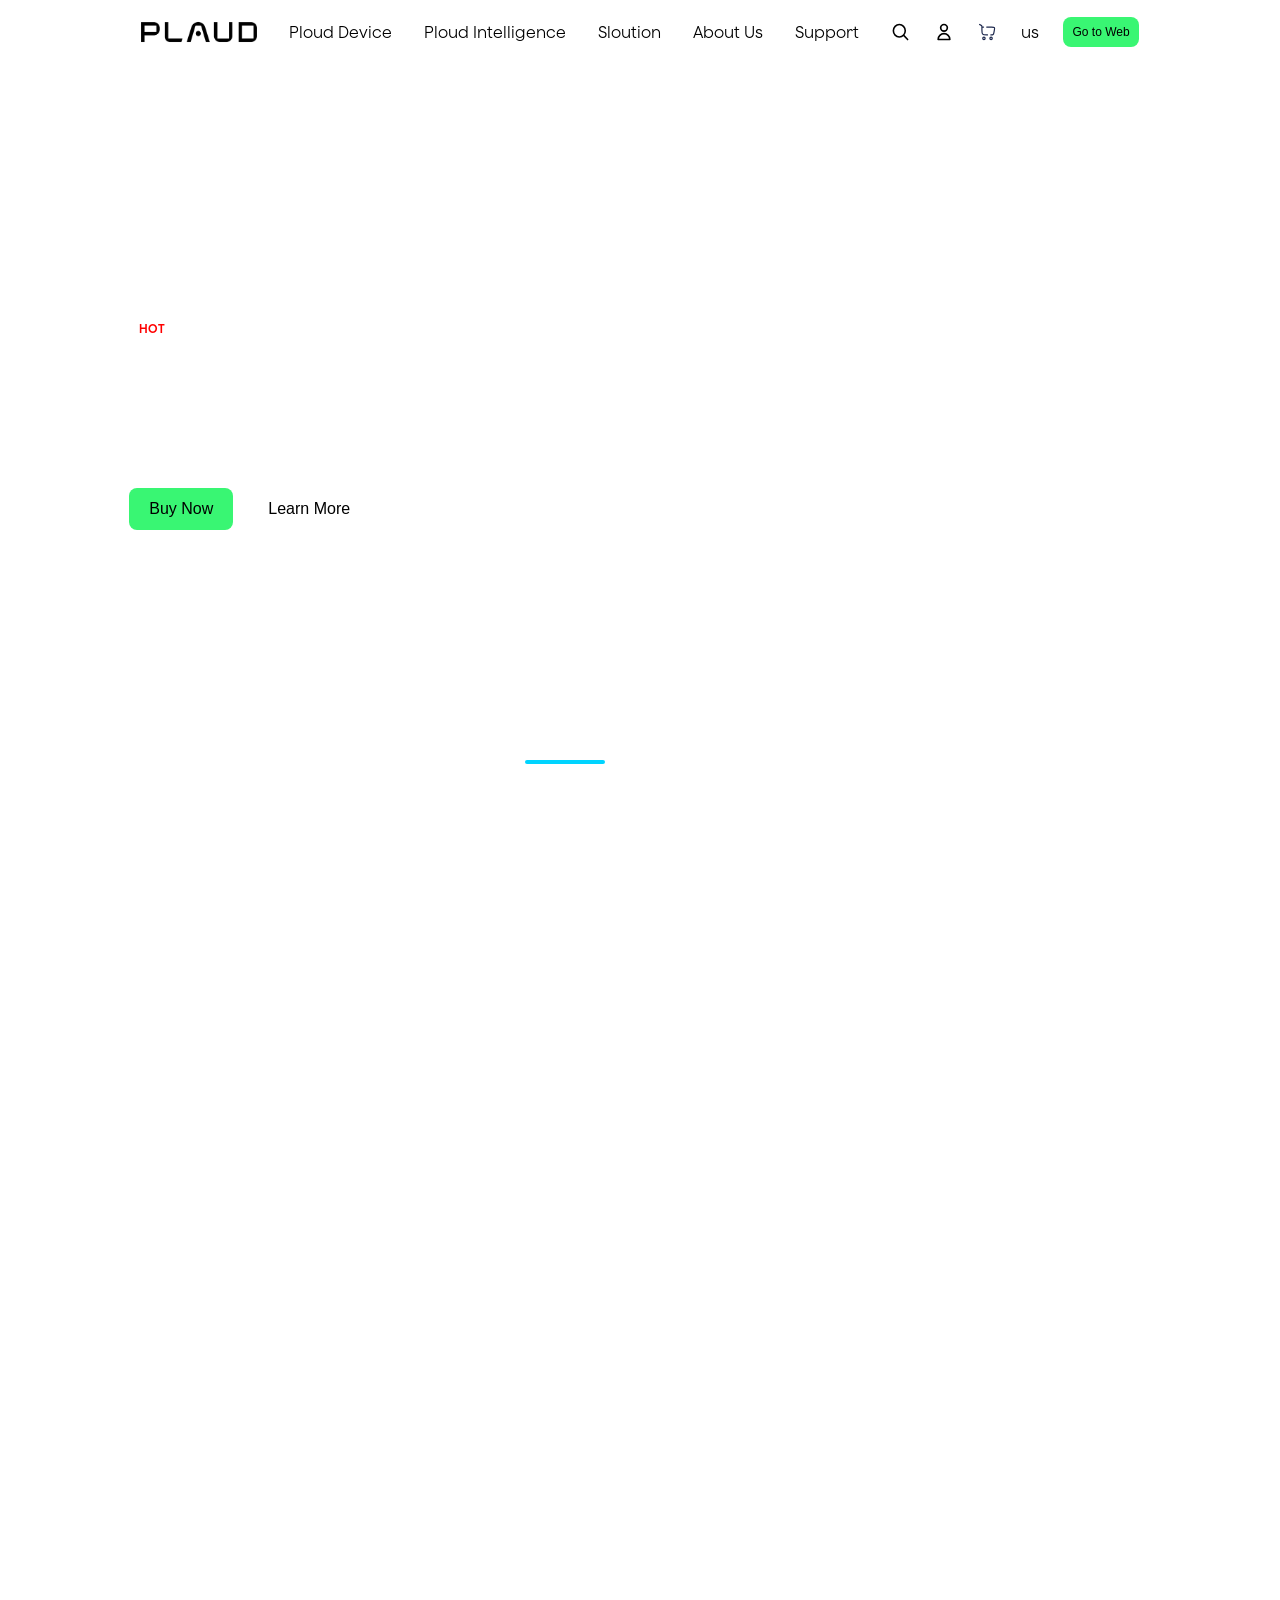
==== index.html @ cc149e47 "update" ====
<!DOCTYPE html>
<html lang="en">

<head>
    <meta charset="UTF-8">
    <meta name="viewport" content="width=device-width, initial-scale=1.0">
    <link rel="stylesheet" href="style.css">
    <title>Document</title>
</head>

<body>

    <div class="mobile-menu" id="mobileMenu">

        <!-- TOP -->
        <div class="menu-top">
            <div class="logo">
                <img src="../assets/logo.png" alt="">

            </div>
            <button class="close" id="closeMenu">✕</button>
        </div>

        <!-- MENU ITEMS -->
        <div class="menu-items">

            <a href="#" class="item">🌼 Spring Sale</a>

            <div class="item arrow">
                Plaud Device <span>›</span>
            </div>

            <div class="item arrow">
                Plaud Intelligence <span>›</span>
            </div>

            <div class="item arrow">
                Solutions <span>›</span>
            </div>

            <div class="item arrow">
                About Us <span>›</span>
            </div>

            <div class="item arrow">
                Support <span>›</span>
            </div>

        </div>

        <!-- DIVIDER -->
        <div class="divider"></div>

        <!-- BOTTOM -->
        <div class="menu-bottom">

            <div class="bottom-item">
                <svg viewBox="0 0 32 32" width="20" fill="none" class="me-10">
                    <path d="M20.249 15.55v-4.575L8.386 4.125" stroke="currentColor" stroke-width="2"
                        stroke-linecap="round" stroke-linejoin="round"></path>
                    <path d="M2.962 8.3 14 14.687l10.962-6.35M14 26.013V14.675" stroke="currentColor" stroke-width="2"
                        stroke-linecap="round" stroke-linejoin="round"></path>
                    <path
                        d="M11.412 2.1 4.737 5.813c-1.512.837-2.75 2.937-2.75 4.662v7.063c0 1.724 1.238 3.825 2.75 4.662l6.675 3.713c1.425.787 3.763.787 5.188 0l6.675-3.713c1.512-.837 2.75-2.938 2.75-4.662v-7.063c0-1.725-1.238-3.825-2.75-4.662L16.6 2.1c-1.438-.8-3.763-.8-5.188 0Z"
                        stroke="currentColor" stroke-width="2" stroke-linecap="round" stroke-linejoin="round"></path>
                </svg>
                Track shipment
            </div>

            <div class="bottom-item">
                <img src="../assets/user-svgrepo-com.svg" alt="">
                Order history
            </div>

        </div>

        <!-- FOOTER -->
        <div class="menu-footer">
            <p>Not your country? Change it:</p>
            <button class="country">US</button>
        </div>

    </div>

    <nav>
        <div class="wrapper">
            <div class="logo">
                <img src="../assets/logo.png" alt="">
            </div>


            <div class="links">
                <a href="">Ploud Device</a>
                <a href="">Ploud Intelligence</a>
                <a href="">Sloution</a>
                <a href="">About Us</a>
                <a href="">Support</a>
            </div>


            <div class="right">
                <img class="search" src="../assets/search-svgrepo-com.svg" alt="">
                <img class="user" src="../assets/user-svgrepo-com.svg" alt="">
                <img class="cart" src="../assets/cart-large-minimalistic-svgrepo-com.svg" alt="">
                <p>us</p>
                <button>
                    <h1>Go to Web</h1>
                </button>

                <div class="menu" id="burger">
                    <div class="line"></div>
                    <div class="line"></div>
                    <div class="line"></div>
                </div>
            </div>

        </div>

    </nav>

    <!-- slider -->

    <section class="hero slider-1">
        <div class="container">
            <div class="slider">

                <div class="slide slide-1 active"
                    style="background-image:url(https://images.unsplash.com/photo-1590658268037-6bf12165a8df?q=80&w=3132&auto=format&fit=crop&ixlib=rb-4.1.0&ixid=M3wxMjA3fDB8MHxwaG90by1wYWdlfHx8fGVufDB8fHx8fA%3D%3D);">
                    <div class="content">
                        <span class="tag">HOT</span>
                        <h1>Plaud Note Pro</h1>
                        <p>The world's most advanced AI note taker</p>
                        <div class="btns">
                            <button class="btn primary">Buy Now</button>
                            <button class="btn secondary">Learn More</button>
                        </div>
                    </div>
                </div>

                <div class="slide slide-2"
                    style="background-image:url('https://plus.unsplash.com/premium_photo-1711136530995-34402853d7f0?w=900&auto=format&fit=crop&q=60&ixlib=rb-4.1.0&ixid=M3wxMjA3fDB8MHxzZWFyY2h8MXx8dGVjaG5vbG9neSUyMHByb2R1Y3R8ZW58MHx8MHx8fDA%3D);">
                    <div class="content">
                        <span class="tag">NEW</span>
                        <h1>Next Gen Device</h1>
                        <p>Experience the future technology</p>
                        <div class="btns">
                            <button class="btn primary">Buy Now</button>
                            <button class="btn secondary">Learn More</button>
                        </div>
                    </div>
                </div>

                <div class="slide slide-3"
                    style="background-image:url('https://images.unsplash.com/photo-1683821291931-068148564d8c?w=900&auto=format&fit=crop&q=60&ixlib=rb-4.1.0&ixid=M3wxMjA3fDB8MHxzZWFyY2h8MTR8fHRlY2hub2xvZ3klMjBwcm9kdWN0fGVufDB8fDB8fHww');">
                    <div class="content">
                        <span class="tag">NEW</span>
                        <h1>Next Gen Device</h1>
                        <p>Experience the future technology</p>
                        <div class="btns">
                            <button class="btn primary">Buy Now</button>
                            <button class="btn secondary">Learn More</button>
                        </div>
                    </div>
                </div>

                <div class="slide slide-4"
                    style="background-image:url('https://plus.unsplash.com/premium_photo-1711222817901-496cb90a02d3?w=900&auto=format&fit=crop&q=60&ixlib=rb-4.1.0&ixid=M3wxMjA3fDB8MHxwaG90by1yZWxhdGVkfDV8fHxlbnwwfHx8fHw%3D');">
                    <div class="content">
                        <span class="tag">NEW</span>
                        <h1>Next Gen Device</h1>
                        <p>Experience the future technology</p>
                        <div class="btns">
                            <button class="btn primary">Buy Now</button>
                            <button class="btn secondary">Learn More</button>
                        </div>
                    </div>
                </div>

            </div>

            <div class="controls">
                <button class="arrow left">
                    <svg width="8" height="13" viewBox="0 0 8 13" fill="none" xmlns="http://www.w3.org/2000/svg">
                        <path d="M6.70129 0.353546L0.707106 6.34773L6.70129 12.3419" stroke="currentColor"></path>
                    </svg>
                </button>
                <button class="arrow right">
                    <svg width="8" height="13" viewBox="0 0 8 13" fill="none" xmlns="http://www.w3.org/2000/svg">
                        <path d="M0.353577 0.353546L6.34776 6.34773L0.353577 12.3419" stroke="currentColor"></path>
                    </svg>
                </button>
            </div>

            <div class="pagination">
                <span class="bar active"></span>
                <span class="bar"></span>
                <span class="bar"></span>
                <span class="bar"></span>
            </div>

        </div>

    </section>


    <!-- Marqee  -->


    <section class="trusted">

        <div class="container">

            <h2>
                Trusted by over <span>1.5 million</span> professionals globally
            </h2>

            <div class="marquee">

                <div class="track">

                    <!-- SET 1 -->
                    <div class="item">
                        <img src="//www.plaud.ai/cdn/shop/files/app-store-4.9.png?v=1765790183&amp;width=300"
                            alt="brand logo"
                            srcset="//www.plaud.ai/cdn/shop/files/app-store-4.9.png?v=1765790183&amp;width=150 150w, //www.plaud.ai/cdn/shop/files/app-store-4.9.png?v=1765790183&amp;width=200 200w, //www.plaud.ai/cdn/shop/files/app-store-4.9.png?v=1765790183&amp;width=250 250w, //www.plaud.ai/cdn/shop/files/app-store-4.9.png?v=1765790183&amp;width=300 300w"
                            width="300" height="160" loading="lazy" fetchpriority="low" class="marquee-image"
                            style="max-width:300px;"
                            sizes="(max-width: 575.98px) 150px, (max-width: 767.98px) 200px, (max-width: 1279.98px) 250px, 300px">

                    </div>

                    <div class="item">
                        <img src="//www.plaud.ai/cdn/shop/files/reddot-2025-930-2.png?v=1765790184&amp;width=300"
                            alt="brand logo"
                            srcset="//www.plaud.ai/cdn/shop/files/reddot-2025-930-2.png?v=1765790184&amp;width=150 150w, //www.plaud.ai/cdn/shop/files/reddot-2025-930-2.png?v=1765790184&amp;width=200 200w, //www.plaud.ai/cdn/shop/files/reddot-2025-930-2.png?v=1765790184&amp;width=250 250w, //www.plaud.ai/cdn/shop/files/reddot-2025-930-2.png?v=1765790184&amp;width=300 300w"
                            width="300" height="160" loading="lazy" fetchpriority="low" class="marquee-image"
                            style="max-width:300px;"
                            sizes="(max-width: 575.98px) 150px, (max-width: 767.98px) 200px, (max-width: 1279.98px) 250px, 300px">

                    </div>

                    <div class="item">
                        <img src="//www.plaud.ai/cdn/shop/files/if-award-2026.webp?v=1772536747&amp;width=300"
                            alt="brand logo"
                            srcset="//www.plaud.ai/cdn/shop/files/if-award-2026.webp?v=1772536747&amp;width=150 150w, //www.plaud.ai/cdn/shop/files/if-award-2026.webp?v=1772536747&amp;width=200 200w, //www.plaud.ai/cdn/shop/files/if-award-2026.webp?v=1772536747&amp;width=250 250w, //www.plaud.ai/cdn/shop/files/if-award-2026.webp?v=1772536747&amp;width=300 300w"
                            width="300" height="160" loading="lazy" fetchpriority="low" class="marquee-image"
                            style="max-width:300px;"
                            sizes="(max-width: 575.98px) 150px, (max-width: 767.98px) 200px, (max-width: 1279.98px) 250px, 300px">
                    </div>

                    <div class="item">
                        <img src="//www.plaud.ai/cdn/shop/files/gold-award-2024.png?v=1765790185&amp;width=300"
                            alt="brand logo"
                            srcset="//www.plaud.ai/cdn/shop/files/gold-award-2024.png?v=1765790185&amp;width=150 150w, //www.plaud.ai/cdn/shop/files/gold-award-2024.png?v=1765790185&amp;width=200 200w, //www.plaud.ai/cdn/shop/files/gold-award-2024.png?v=1765790185&amp;width=250 250w, //www.plaud.ai/cdn/shop/files/gold-award-2024.png?v=1765790185&amp;width=300 300w"
                            width="300" height="160" loading="lazy" fetchpriority="low" class="marquee-image"
                            style="max-width:300px;"
                            sizes="(max-width: 575.98px) 150px, (max-width: 767.98px) 200px, (max-width: 1279.98px) 250px, 300px">
                    </div>

                    <!-- DUPLICATE (for infinite loop) -->
                    <div class="item">
                        <img src="//www.plaud.ai/cdn/shop/files/app-store-4.9.png?v=1765790183&amp;width=300"
                            alt="brand logo"
                            srcset="//www.plaud.ai/cdn/shop/files/app-store-4.9.png?v=1765790183&amp;width=150 150w, //www.plaud.ai/cdn/shop/files/app-store-4.9.png?v=1765790183&amp;width=200 200w, //www.plaud.ai/cdn/shop/files/app-store-4.9.png?v=1765790183&amp;width=250 250w, //www.plaud.ai/cdn/shop/files/app-store-4.9.png?v=1765790183&amp;width=300 300w"
                            width="300" height="160" loading="lazy" fetchpriority="low" class="marquee-image"
                            style="max-width:300px;"
                            sizes="(max-width: 575.98px) 150px, (max-width: 767.98px) 200px, (max-width: 1279.98px) 250px, 300px">

                    </div>

                    <div class="item">
                        <img src="//www.plaud.ai/cdn/shop/files/reddot-2025-930-2.png?v=1765790184&amp;width=300"
                            alt="brand logo"
                            srcset="//www.plaud.ai/cdn/shop/files/reddot-2025-930-2.png?v=1765790184&amp;width=150 150w, //www.plaud.ai/cdn/shop/files/reddot-2025-930-2.png?v=1765790184&amp;width=200 200w, //www.plaud.ai/cdn/shop/files/reddot-2025-930-2.png?v=1765790184&amp;width=250 250w, //www.plaud.ai/cdn/shop/files/reddot-2025-930-2.png?v=1765790184&amp;width=300 300w"
                            width="300" height="160" loading="lazy" fetchpriority="low" class="marquee-image"
                            style="max-width:300px;"
                            sizes="(max-width: 575.98px) 150px, (max-width: 767.98px) 200px, (max-width: 1279.98px) 250px, 300px">

                    </div>

                    <div class="item">
                        <img src="//www.plaud.ai/cdn/shop/files/if-award-2026.webp?v=1772536747&amp;width=300"
                            alt="brand logo"
                            srcset="//www.plaud.ai/cdn/shop/files/if-award-2026.webp?v=1772536747&amp;width=150 150w, //www.plaud.ai/cdn/shop/files/if-award-2026.webp?v=1772536747&amp;width=200 200w, //www.plaud.ai/cdn/shop/files/if-award-2026.webp?v=1772536747&amp;width=250 250w, //www.plaud.ai/cdn/shop/files/if-award-2026.webp?v=1772536747&amp;width=300 300w"
                            width="300" height="160" loading="lazy" fetchpriority="low" class="marquee-image"
                            style="max-width:300px;"
                            sizes="(max-width: 575.98px) 150px, (max-width: 767.98px) 200px, (max-width: 1279.98px) 250px, 300px">
                    </div>

                    <div class="item">
                        <img src="//www.plaud.ai/cdn/shop/files/gold-award-2024.png?v=1765790185&amp;width=300"
                            alt="brand logo"
                            srcset="//www.plaud.ai/cdn/shop/files/gold-award-2024.png?v=1765790185&amp;width=150 150w, //www.plaud.ai/cdn/shop/files/gold-award-2024.png?v=1765790185&amp;width=200 200w, //www.plaud.ai/cdn/shop/files/gold-award-2024.png?v=1765790185&amp;width=250 250w, //www.plaud.ai/cdn/shop/files/gold-award-2024.png?v=1765790185&amp;width=300 300w"
                            width="300" height="160" loading="lazy" fetchpriority="low" class="marquee-image"
                            style="max-width:300px;"
                            sizes="(max-width: 575.98px) 150px, (max-width: 767.98px) 200px, (max-width: 1279.98px) 250px, 300px">
                    </div>

                </div>

            </div>
        </div>


    </section>



    <!-- Work -->

    <section class="work">
        <div class="container">
            <h2>Made for real work</h2>
            <p class="sub">See how Plaud turns everyday conversations into real outcomes.</p>

            <div class="slider">

                <div class="track">

                    <div class="card">
                        <span class="label">Executives</span>
                        <button class="expand">+</button>

                        <img
                            src="https://plus.unsplash.com/premium_photo-1734117604356-fc47864db460?w=900&auto=format&fit=crop&q=60&ixlib=rb-4.1.0&ixid=M3wxMjA3fDB8MHxwaG90by1yZWxhdGVkfDYyfHx8ZW58MHx8fHx8">

                        <div class="info">Strategic focus first</div>

                        <div class="expanded">
                            <button class="close">×</button>

                            <div class="expand-info">
                                <h3>Strategic focus first</h3>
                                <p>Make more decisions, spend less time on admin.</p>
                            </div>

                            <div class="expand-info-2">
                                <div class="user-info">
                                    <img src="https://images.unsplash.com/photo-1534528741775-53994a69daeb?w=900&auto=format&fit=crop&q=60&ixlib=rb-4.1.0&ixid=M3wxMjA3fDB8MHxzZWFyY2h8N3x8bW9kZWx8ZW58MHx8MHx8fDA%3D"
                                        alt="">

                                    <div class="name">

                                        <h1>Sarah</h1>
                                        <p>Member Spotlight</p>
                                    </div>
                                </div>

                                <div class="para">
                                    <p>Documentation is more faster, and i'm more present and patients.</p>
                                </div>

                                <div class="bottom">
                                    <div class="part-1">
                                        <p>Time Saved</p>
                                        <p>10.5 hr</p>
                                        <p>svaed/mo</p>
                                    </div>
                                    <div class="part-2">
                                        <p>Time Saved</p>
                                        <p>10.5 hr</p>
                                        <p>svaed/mo</p>
                                    </div>
                                </div>
                            </div>
                        </div>
                    </div>

                    <div class="card">
                        <span class="label">Sales</span>
                        <button class="expand">+</button>

                        <img src="https://images.unsplash.com/photo-1556740749-887f6717d7e4?w=900">

                        <div class="info">Seal the deal</div>

                        <div class="expanded">
                            <button class="close">×</button>

                            <div class="expand-info">
                                <h3>Strategic focus first</h3>
                                <p>Make more decisions, spend less time on admin.</p>
                            </div>

                            <div class="expand-info-2">
                                <div class="user-info">
                                    <img src="https://images.unsplash.com/photo-1534528741775-53994a69daeb?w=900&auto=format&fit=crop&q=60&ixlib=rb-4.1.0&ixid=M3wxMjA3fDB8MHxzZWFyY2h8N3x8bW9kZWx8ZW58MHx8MHx8fDA%3D"
                                        alt="">

                                    <div class="name">

                                        <h1>Sarah</h1>
                                        <p>Member Spotlight</p>
                                    </div>
                                </div>

                                <div class="para">
                                    <p>Documentation is more faster, and i'm more present and patients.</p>
                                </div>

                                <div class="bottom">
                                    <div class="part-1">
                                        <p>Time Saved</p>
                                        <p>10.5 hr</p>
                                        <p>svaed/mo</p>
                                    </div>
                                    <div class="part-2">
                                        <p>Time Saved</p>
                                        <p>10.5 hr</p>
                                        <p>svaed/mo</p>
                                    </div>
                                </div>
                            </div>
                        </div>
                    </div>

                    <div class="card">
                        <span class="label">Clinicians</span>
                        <button class="expand">+</button>

                        <img src="https://images.unsplash.com/photo-1582750433449-648ed127bb54?w=900">

                        <div class="info">Patient care first</div>

                        <div class="expanded">
                            <button class="close">×</button>

                            <div class="expand-info">
                                <h3>Strategic focus first</h3>
                                <p>Make more decisions, spend less time on admin.</p>
                            </div>

                            <div class="expand-info-2">
                                <div class="user-info">
                                    <img src="https://images.unsplash.com/photo-1534528741775-53994a69daeb?w=900&auto=format&fit=crop&q=60&ixlib=rb-4.1.0&ixid=M3wxMjA3fDB8MHxzZWFyY2h8N3x8bW9kZWx8ZW58MHx8MHx8fDA%3D"
                                        alt="">

                                    <div class="name">

                                        <h1>Sarah</h1>
                                        <p>Member Spotlight</p>
                                    </div>
                                </div>

                                <div class="para">
                                    <p>Documentation is more faster, and i'm more present and patients.</p>
                                </div>

                                <div class="bottom">
                                    <div class="part-1">
                                        <p>Time Saved</p>
                                        <p>10.5 hr</p>
                                        <p>svaed/mo</p>
                                    </div>
                                    <div class="part-2">
                                        <p>Time Saved</p>
                                        <p>10.5 hr</p>
                                        <p>svaed/mo</p>
                                    </div>
                                </div>
                            </div>
                        </div>
                    </div>
                    <div class="card">
                        <span class="label">Clinicians</span>
                        <button class="expand">+</button>

                        <img src="https://images.unsplash.com/photo-1582750433449-648ed127bb54?w=900">

                        <div class="info">Patient care first</div>

                        <div class="expanded">
                            <button class="close">×</button>

                            <div class="expand-info">
                                <h3>Strategic focus first</h3>
                                <p>Make more decisions, spend less time on admin.</p>
                            </div>

                            <div class="expand-info-2">
                                <div class="user-info">
                                    <img src="https://images.unsplash.com/photo-1534528741775-53994a69daeb?w=900&auto=format&fit=crop&q=60&ixlib=rb-4.1.0&ixid=M3wxMjA3fDB8MHxzZWFyY2h8N3x8bW9kZWx8ZW58MHx8MHx8fDA%3D"
                                        alt="">

                                    <div class="name">

                                        <h1>Sarah</h1>
                                        <p>Member Spotlight</p>
                                    </div>
                                </div>

                                <div class="para">
                                    <p>Documentation is more faster, and i'm more present and patients.</p>
                                </div>

                                <div class="bottom">
                                    <div class="part-1">
                                        <p>Time Saved</p>
                                        <p>10.5 hr</p>
                                        <p>svaed/mo</p>
                                    </div>
                                    <div class="part-2">
                                        <p>Time Saved</p>
                                        <p>10.5 hr</p>
                                        <p>svaed/mo</p>
                                    </div>
                                </div>
                            </div>
                        </div>
                    </div>

                </div>

                <!-- CONTROLS -->
                <div class="controls">
                    <button class="prev">←</button>

                    <div class="progress">
                        <div class="fill"></div>
                    </div>

                    <button class="next">→</button>
                </div>

            </div>

        </div>


    </section>


    <!-- Features  -->


    <section class="features">

        <div class="container">
            <h2>Work smarter, not harder</h2>
            <p class="sub">Personalized AI note-taking enhances your productivity</p>

            <!-- TABS -->
            <div class="tabs">
                <button class="tab active">Capture</button>
                <button class="tab">Extract</button>
                <button class="tab">Utilize</button>
            </div>



            <!-- CONTENT -->
            <div class="content">

                <div class="content-box active">
                    <div class="heading head-1">
                        <h1>Capture</h1>
                    </div>
                    <div class="left">
                        <p class="desc">Audio | Highlights | Text | Images</p>
                    </div>

                    <div class="right">
                        <video
                            src="//www.plaud.ai/cdn/shop/videos/c/vp/6216500993964035b0dce4808575bcfb/6216500993964035b0dce4808575bcfb.HD-720p-2.1Mbps-65187800.mp4?v=0"
                            autoplay loop muted></video>
                    </div>
                </div>

                <div class="content-box">
                    <div class="heading head-2">
                        <h1>Extract</h1>
                    </div>
                    <div class="left">
                        <p class="desc">112 Languages | Speaker Labels | Multidimensional Summaries

                        </p>
                    </div>

                    <div class="right">
                        <video
                            src="//www.plaud.ai/cdn/shop/videos/c/vp/2aee8fb97a6946fab5896b32bc09e3c7/2aee8fb97a6946fab5896b32bc09e3c7.HD-720p-2.1Mbps-65187799.mp4?v=0"
                            autoplay loop muted></video>
                    </div>
                </div>

                <div class="content-box">
                    <div class="heading head-3">
                        <h1>Utilize</h1>
                    </div>
                    <div class="left">
                        <p class="desc">Ask Plaud | AutoFlow | Integrate, Share & Export</p>
                    </div>

                    <div class="right">
                        <video
                            src="//www.plaud.ai/cdn/shop/videos/c/vp/4bd70b6350f44719a347d3fd3de92bad/4bd70b6350f44719a347d3fd3de92bad.HD-720p-1.6Mbps-65187802.mp4?v=0"
                            autoplay loop muted></video>
                    </div>
                </div>

            </div>

        </div>


    </section>


    <!-- Intelligence  -->



    <section class="intelligence">

        <div class="container">

            <h2>Plaud Intelligence™</h2>

            <div class="grid">

                <div class="card card-1">
                    <h3>Multimodal input</h3>
                    <img src="../assets/Plaude Intelligence/img-1.webp">
                </div>

                <div class="card card-2">
                    <h3>Transcribe in 112 languages</h3>
                    <img src="../assets/Plaude Intelligence/img-2.webp">
                </div>

                <div class="card card-3">
                    <h3>Multidimensional summaries</h3>
                    <img src="../assets/Plaude Intelligence/img-3.webp">
                </div>

                <div class="card card-4">
                    <h3>Ask Plaud</h3>
                    <img src="../assets/Plaude Intelligence/img-4.webp">
                </div>

                <div class="card card-5">
                    <h3>Export. Share. Integrate.</h3>
                    <img src="../assets/Plaude Intelligence/img-5.webp" alt="">
                </div>

            </div>

            <button class="cta">Learn More</button>

        </div>

    </section>

    <footer>

        <div class="container">


            <!-- 1. PRIVACY BAR -->
            <p class="privacy-bar">
                Before you record, take a moment to let others know and get their okay. Thanks for being mindful of
                privacy
                and local laws.
            </p>

            <!-- 2. TRUST BADGES -->
            <div class="badges-wrap">
                <div class="badges" role="list">

                    <div class="badge" role="listitem">
                        <svg class="badge-icon" viewBox="0 0 24 24" fill="none" stroke="currentColor"
                            stroke-width="1.55" stroke-linecap="round" stroke-linejoin="round" aria-hidden="true">
                            <path
                                d="M21 10V8a2 2 0 0 0-1-1.73l-7-4a2 2 0 0 0-2 0l-7 4A2 2 0 0 0 3 8v8a2 2 0 0 0 1 1.73l7 4a2 2 0 0 0 2 0l7-4A2 2 0 0 0 21 16v-2" />
                            <polyline points="3.29 7 12 12 20.71 7" />
                            <line x1="12" y1="22" x2="12" y2="12" />
                        </svg>
                        <p class="badge-title">Fast Shipping</p>
                        <p class="badge-desc">Ship out within 1-2 business days</p>
                    </div>

                    <div class="badge" role="listitem">
                        <svg class="badge-icon" viewBox="0 0 24 24" fill="none" stroke="currentColor"
                            stroke-width="1.55" stroke-linecap="round" stroke-linejoin="round" aria-hidden="true">
                            <path d="M12 22s8-4 8-10V5l-8-3-8 3v7c0 6 8 10 8 10z" />
                            <polyline points="9 12 11 14 15 10" />
                        </svg>
                        <p class="badge-title">Free 30-Day Return</p>
                        <p class="badge-desc">No reason needed. Free return shipping &amp; full refund.</p>
                    </div>

                    <div class="badge" role="listitem">
                        <svg class="badge-icon" viewBox="0 0 24 24" fill="none" stroke="currentColor"
                            stroke-width="1.55" stroke-linecap="round" stroke-linejoin="round" aria-hidden="true">
                            <circle cx="12" cy="12" r="10" />
                            <path d="M12 6v6l4 2" />
                        </svg>
                        <p class="badge-title">One-Year Warranty</p>
                        <p class="badge-desc">Warranty period subject to local laws</p>
                    </div>

                    <div class="badge" role="listitem">
                        <svg class="badge-icon" viewBox="0 0 24 24" fill="none" stroke="currentColor"
                            stroke-width="1.55" stroke-linecap="round" stroke-linejoin="round" aria-hidden="true">
                            <path d="M21 15a2 2 0 0 1-2 2H7l-4 4V5a2 2 0 0 1 2-2h14a2 2 0 0 1 2 2z" />
                            <circle cx="9" cy="10" r=".85" fill="currentColor" stroke="none" />
                            <circle cx="12" cy="10" r=".85" fill="currentColor" stroke="none" />
                            <circle cx="15" cy="10" r=".85" fill="currentColor" stroke="none" />
                        </svg>
                        <p class="badge-title">Lifetime Customer Support</p>
                        <p class="badge-desc">Quick support within 24 hours on working days</p>
                    </div>

                </div>
            </div>

            <!-- 3. NEWSLETTER -->
            <section class="newsletter" aria-label="Newsletter sign-up">
                <div class="nl-inner">
                    <div class="nl-text">
                        <h2 class="nl-heading">Never miss a thing</h2>
                        <p class="nl-sub">Subscribe to stay updated on our latest offers, new products, and
                            collaborations.
                        </p>
                    </div>
                    <div class="nl-form">
                        <div class="nl-row">
                            <input class="nl-input" type="email" placeholder="Enter your email address"
                                aria-label="Email address">
                            <button class="nl-btn" type="button">Sign Up</button>
                        </div>
                        <p class="nl-legal">By subscribing, I agree with the <a href="#">privacy policy</a>.</p>
                    </div>
                </div>
            </section>

            <!-- 4. MAIN FOOTER BODY -->
            <footer class="footer-body" aria-label="Site footer">
                <div class="footer-inner">

                    <!-- Brand -->
                    <div class="footer-brand">
                        <a href="#" class="brand-logo" aria-label="Plaud home">PLAUD</a>
                        <p class="brand-tagline">Amplify human intelligence</p>

                        <nav class="socials" aria-label="Social media">
                            <a href="#" aria-label="Facebook">
                                <svg width="18" height="18" viewBox="0 0 24 24" fill="currentColor" aria-hidden="true">
                                    <path d="M18 2h-3a5 5 0 0 0-5 5v3H7v4h3v8h4v-8h3l1-4h-4V7a1 1 0 0 1 1-1h3z" />
                                </svg>
                            </a>
                            <a href="#" aria-label="Instagram">
                                <svg width="18" height="18" viewBox="0 0 24 24" fill="none" stroke="currentColor"
                                    stroke-width="2" stroke-linecap="round" stroke-linejoin="round" aria-hidden="true">
                                    <rect x="2" y="2" width="20" height="20" rx="5" />
                                    <path d="M16 11.37A4 4 0 1 1 12.63 8 4 4 0 0 1 16 11.37z" />
                                    <line x1="17.5" y1="6.5" x2="17.51" y2="6.5" />
                                </svg>
                            </a>
                            <a href="#" aria-label="X (Twitter)">
                                <svg width="17" height="17" viewBox="0 0 24 24" fill="currentColor" aria-hidden="true">
                                    <path
                                        d="M18.244 2.25h3.308l-7.227 8.26 8.502 11.24H16.17l-5.214-6.817L4.99 21.75H1.68l7.73-8.835L1.254 2.25H8.08l4.713 6.231zm-1.161 17.52h1.833L7.084 4.126H5.117z" />
                                </svg>
                            </a>
                            <a href="#" aria-label="TikTok">
                                <svg width="17" height="17" viewBox="0 0 24 24" fill="currentColor" aria-hidden="true">
                                    <path
                                        d="M19.59 6.69a4.83 4.83 0 0 1-3.77-4.25V2h-3.45v13.67a2.89 2.89 0 0 1-2.88 2.5 2.89 2.89 0 0 1-2.89-2.89 2.89 2.89 0 0 1 2.89-2.89c.28 0 .54.04.79.1V9.01a6.34 6.34 0 0 0-6.13 6.33 6.34 6.34 0 0 0 6.34 6.34 6.34 6.34 0 0 0 6.33-6.34V8.69a8.18 8.18 0 0 0 4.78 1.52V6.73a4.85 4.85 0 0 1-1.01-.04z" />
                                </svg>
                            </a>
                            <a href="#" aria-label="YouTube">
                                <svg width="20" height="20" viewBox="0 0 24 24" fill="currentColor" aria-hidden="true">
                                    <path
                                        d="M22.54 6.42a2.78 2.78 0 0 0-1.95-1.96C18.88 4 12 4 12 4s-6.88 0-8.59.46A2.78 2.78 0 0 0 1.46 6.42 29 29 0 0 0 1 12a29 29 0 0 0 .46 5.58A2.78 2.78 0 0 0 3.41 19.6C5.12 20 12 20 12 20s6.88 0 8.59-.46a2.78 2.78 0 0 0 1.95-1.95A29 29 0 0 0 23 12a29 29 0 0 0-.46-5.58z" />
                                    <polygon points="9.75 15.02 15.5 12 9.75 8.98 9.75 15.02" fill="#fff" />
                                </svg>
                            </a>
                        </nav>

                        <p class="contact-heading">Contact Us</p>
                        <p class="contact-note">We will get back to you in 24 hours.</p>
                        <a class="contact-email" href="mailto:support@plaud.ai">support@plaud.ai</a>
                    </div>

                    <!-- Link columns -->
                    <div class="footer-cols" aria-label="Footer navigation">

                        <div class="f-col" aria-expanded="false">
                            <button class="f-col-toggle" onclick="toggleCol(this)">
                                Products
                                <svg class="chev" viewBox="0 0 24 24" fill="none" stroke="currentColor" stroke-width="2"
                                    stroke-linecap="round" stroke-linejoin="round" aria-hidden="true">
                                    <polyline points="6 9 12 15 18 9" />
                                </svg>
                            </button>
                            <div class="f-col-body">
                                <ul>
                                    <li><a href="#">🌸 Spring Sale</a></li>
                                    <li><a href="#">Plaud Note Pro</a></li>
                                    <li><a href="#">Plaud Note</a></li>
                                    <li><a href="#">Plaud NotePin S</a></li>
                                    <li><a href="#">Plaud NotePin</a></li>
                                    <li><a href="#">Plaud Desktop</a></li>
                                    <li><a href="#">AI Membership</a></li>
                                    <li><a href="#">Accessories</a></li>
                                    <li><a href="#">Value Bundle</a></li>
                                    <li><a href="#">Device Comparison</a></li>
                                    <li><a href="#">ROI calculator</a></li>
                                </ul>
                            </div>
                        </div>

                        <div class="f-col" aria-expanded="false">
                            <button class="f-col-toggle" onclick="toggleCol(this)">
                                About Plaud
                                <svg class="chev" viewBox="0 0 24 24" fill="none" stroke="currentColor" stroke-width="2"
                                    stroke-linecap="round" stroke-linejoin="round" aria-hidden="true">
                                    <polyline points="6 9 12 15 18 9" />
                                </svg>
                            </button>
                            <div class="f-col-body">
                                <ul>
                                    <li><a href="#">Our Story</a></li>
                                    <li><a href="#">User Story</a></li>
                                    <li><a href="#">Blog</a></li>
                                    <li><a href="#">Plaud Affiliate Program</a></li>
                                    <li><a href="#">Become a Reseller</a></li>
                                    <li><a href="#">Brand Partnerships</a></li>
                                    <li><a href="#">Plaud Developer Platform</a></li>
                                    <li><a href="#">Education Offers Program</a></li>
                                    <li><a href="#">Plaud CES 2026</a></li>
                                </ul>
                            </div>
                        </div>

                        <div class="f-col" aria-expanded="false">
                            <button class="f-col-toggle" onclick="toggleCol(this)">
                                Policy
                                <svg class="chev" viewBox="0 0 24 24" fill="none" stroke="currentColor" stroke-width="2"
                                    stroke-linecap="round" stroke-linejoin="round" aria-hidden="true">
                                    <polyline points="6 9 12 15 18 9" />
                                </svg>
                            </button>
                            <div class="f-col-body">
                                <ul>
                                    <li><a href="#">Shipping Policy</a></li>
                                    <li><a href="#">Payment Policy</a></li>
                                    <li><a href="#">Return &amp; Refund Policy</a></li>
                                    <li><a href="#">Privacy Policy</a></li>
                                    <li><a href="#">Terms of Service</a></li>
                                    <li><a href="#">Product Warranty</a></li>
                                    <li><a href="#">Trust Center</a></li>
                                    <li><a href="#">Code of Conduct</a></li>
                                    <li><a href="#">Influencer Guidelines</a></li>
                                </ul>
                            </div>
                        </div>

                        <div class="f-col" aria-expanded="false">
                            <button class="f-col-toggle" onclick="toggleCol(this)">
                                Support &amp; Help
                                <svg class="chev" viewBox="0 0 24 24" fill="none" stroke="currentColor" stroke-width="2"
                                    stroke-linecap="round" stroke-linejoin="round" aria-hidden="true">
                                    <polyline points="6 9 12 15 18 9" />
                                </svg>
                            </button>
                            <div class="f-col-body">
                                <ul>
                                    <li><a href="#">Support</a></li>
                                    <li><a href="#">Contact Us</a></li>
                                    <li><a href="#">Track Order</a></li>
                                    <li><a href="#">Plaud on the Web</a></li>
                                    <li><a href="#">Share Ideas</a></li>
                                    <li><a href="#">Release Notes</a></li>
                                    <li><a href="#">Plaud Media Kit Download</a></li>
                                </ul>
                            </div>
                        </div>

                        <div class="f-col" aria-expanded="false">
                            <button class="f-col-toggle" onclick="toggleCol(this)">
                                Download App
                                <svg class="chev" viewBox="0 0 24 24" fill="none" stroke="currentColor" stroke-width="2"
                                    stroke-linecap="round" stroke-linejoin="round" aria-hidden="true">
                                    <polyline points="6 9 12 15 18 9" />
                                </svg>
                            </button>
                            <div class="f-col-body">
                                <ul>
                                    <li><a href="#">iOS App</a></li>
                                    <li><a href="#">Android App</a></li>
                                </ul>
                            </div>
                        </div>

                    </div>
                </div>
            </footer>

            <!-- 5. RATINGS BAR -->
            <div class="ratings-bar" role="region" aria-label="Customer reviews">
                <p class="ratings-lead">Learn from other professionals about their experience with Plaud</p>
                <div class="ratings-items">
                    <a href="#" class="rating-link" aria-label="G2 — 4.6 out of 5">
                        <div class="r-logo g2" aria-hidden="true">G2</div>
                        <div class="r-info">
                            <strong>G2</strong>
                            <span>4.6/5.0 based on the reviews</span>
                        </div>
                        <span class="r-arrow" aria-hidden="true">→</span>
                    </a>
                    <a href="#" class="rating-link" aria-label="App Store — 4.9 out of 5, 16K ratings">
                        <div class="r-logo apps" aria-hidden="true">
                            <svg width="18" height="18" viewBox="0 0 24 24" fill="white" aria-hidden="true">
                                <path
                                    d="M18.71 19.5c-.83 1.24-1.71 2.45-3.05 2.47-1.34.03-1.77-.79-3.29-.79-1.53 0-2 .77-3.27.82-1.31.05-2.3-1.32-3.14-2.53C4.25 17 2.94 12.45 4.7 9.39c.87-1.52 2.43-2.48 4.12-2.51 1.28-.02 2.5.87 3.29.87.78 0 2.26-1.07 3.8-.91.65.03 2.47.26 3.64 1.98-.09.06-2.17 1.28-2.15 3.81.03 3.02 2.65 4.03 2.68 4.04-.03.07-.42 1.44-1.38 2.83M13 3.5c.73-.83 1.94-1.46 2.94-1.5.13 1.17-.34 2.35-1.04 3.19-.69.85-1.83 1.51-2.95 1.42-.15-1.15.41-2.35 1.05-3.11z" />
                            </svg>
                        </div>
                        <div class="r-info">
                            <strong>App Store</strong>
                            <span>4.9/5.0 based on 16K ratings</span>
                        </div>
                        <span class="r-arrow" aria-hidden="true">→</span>
                    </a>
                </div>
            </div>

            <!-- 6. BOTTOM STRIP -->
            <div class="footer-bottom">

                <button class="lang-btn" type="button" aria-label="Select language: English">
                    English
                    <svg width="12" height="12" viewBox="0 0 24 24" fill="none" stroke="currentColor" stroke-width="2.2"
                        stroke-linecap="round" stroke-linejoin="round" aria-hidden="true">
                        <polyline points="6 9 12 15 18 9" />
                    </svg>
                </button>

                <div class="footer-legal">
                    <a href="#">Accessibility</a>
                    <span class="footer-copy">Copyright © 2026 Plaud Inc. All rights reserved.</span>
                </div>

                <div class="pay-row" role="list" aria-label="Accepted payment methods">
                    <span class="pay-chip" role="listitem" aria-label="Amazon Pay">
                        <svg width="36" height="13" viewBox="0 0 72 16"><text x="0" y="13"
                                font-family="Arial,sans-serif" font-weight="800" font-size="13"
                                fill="#FF9900">amazon</text></svg>
                    </span>
                    <span class="pay-chip" role="listitem" aria-label="American Express"
                        style="background:#2E6EBF;color:#fff;border-color:#2E6EBF;font-size:7.5px;letter-spacing:.4px;">AMEX</span>
                    <span class="pay-chip" role="listitem" aria-label="Apple Pay">
                        <svg width="34" height="13" viewBox="0 0 70 18">
                            <text x="15" y="14" font-family="Arial,sans-serif" font-weight="700" font-size="12"
                                fill="#000">Pay</text>
                            <path d="M6 3.5Q9.5.5 13 3.5Q11 5.5 9 5.5Q7 5.5 6 3.5Z" fill="#000"
                                transform="translate(0,2)" />
                        </svg>
                    </span>
                    <span class="pay-chip" role="listitem" aria-label="Discover"><span
                            style="color:#e26400;font-size:9px;">●</span>&nbsp;DISCOVER</span>
                    <span class="pay-chip" role="listitem" aria-label="Google Pay"><span
                            style="color:#4285F4">G</span><span style="color:#EA4335">o</span><span
                            style="color:#FBBC05">o</span><span style="color:#4285F4">g</span><span
                            style="color:#34A853">l</span><span style="color:#EA4335">e</span>&nbsp;Pay</span>
                    <span class="pay-chip" role="listitem" aria-label="Mastercard" style="padding:0 5px;">
                        <svg width="30" height="18" viewBox="0 0 30 18">
                            <circle cx="11" cy="9" r="8.5" fill="#EB001B" />
                            <circle cx="19" cy="9" r="8.5" fill="#F79E1B" opacity=".88" />
                        </svg>
                    </span>
                    <span class="pay-chip" role="listitem" aria-label="PayPal"><span
                            style="color:#003087;font-weight:900">Pay</span><span
                            style="color:#009CDE;font-weight:900">Pal</span></span>
                    <span class="pay-chip" role="listitem" aria-label="Shop Pay"
                        style="background:#5C34F0;color:#fff;border-color:#5C34F0;font-size:7.5px;">shop pay</span>
                    <span class="pay-chip" role="listitem" aria-label="Visa"
                        style="background:#1A1F71;color:#fff;border-color:#1A1F71;font-size:10px;font-style:italic;font-weight:900;letter-spacing:.5px;padding:0 8px;">VISA</span>
                    <span class="pay-chip" role="listitem" aria-label="Venmo"
                        style="background:#3D95CE;color:#fff;border-color:#3D95CE;font-size:7.5px;">venmo</span>
                    <span class="pay-chip" role="listitem" aria-label="Meta Pay"
                        style="background:#0064E0;color:#fff;border-color:#0064E0;font-size:7.5px;">Meta Pay</span>
                    <span class="pay-chip" role="listitem" aria-label="JCB"
                        style="color:#003087;font-size:9px;font-weight:800;">JCB</span>
                    <span class="pay-chip" role="listitem" aria-label="Affirm"
                        style="color:#0FA0EA;font-size:9px;font-weight:800;">affirm</span>
                </div>

            </div>

        </div>

    </footer>




    <script src="script.js"></script>
</body>

</html>
---- style.css ----
@charset "UTF-8";
* {
  margin: 0;
  padding: 0;
  box-sizing: border-box;
}

:root {
  --c-bg: #ffffff;
  --c-surface: #f6f6f6;
  --c-border: #e4e4e4;
  --c-text: #111111;
  --c-sub: #444444;
  --c-muted: #666666;
  --c-ph: #aaaaaa;
  --c-green: #3ecf6e;
  --c-green-h: #32b85e;
  --r-card: 12px;
  --r-btn: 8px;
  --r-input: 8px;
  --r-chip: 5px;
  --gutter: 16px;
}

@font-face {
  font-family: "Jokker";
  src: url("assets/Fonts/Jokker-Regular.woff2") format("woff2");
  font-weight: 400;
}
@font-face {
  font-family: "Jokker";
  src: url("assets/Fonts/Jokker-Semibold.woff2") format("woff2");
  font-weight: 600;
}
html,
body {
  width: 100%;
  height: 100%;
  font-family: "Jokker", sans-serif;
  overflow-x: hidden;
}

/* ANIMATION */
@keyframes scroll {
  from {
    transform: translateX(0);
  }
  to {
    transform: translateX(-50%);
  }
}
/* 
=======================================
MOBILE MENU
==========================================
*/
.mobile-menu {
  position: fixed;
  top: 0;
  left: -100%;
  width: 100%;
  height: 100vh;
  background: var(--c-surface);
  z-index: 999999;
  display: flex;
  flex-direction: column;
  transition: 0.4s ease;
}
.mobile-menu.active {
  left: 0;
}
.mobile-menu {
  /* TOP */
}
.mobile-menu .menu-top {
  display: flex;
  justify-content: space-between;
  align-items: center;
  padding: 1rem;
  background-color: white;
}
.mobile-menu .menu-top .logo {
  display: flex;
  justify-content: spa;
  align-items: center;
  max-width: 6.8rem;
}
.mobile-menu .menu-top .logo img {
  width: 100%;
  height: 100%;
  -o-object-fit: cover;
     object-fit: cover;
}
.mobile-menu .menu-top .close {
  font-size: 1.5rem;
  background: none;
  border: none;
  cursor: pointer;
}
.mobile-menu {
  /* ITEMS */
}
.mobile-menu .menu-items {
  padding: 1rem 1.5rem;
  display: flex;
  flex-direction: column;
  gap: 2.5rem;
}
.mobile-menu .menu-items a {
  text-decoration: none;
  color: black;
}
.mobile-menu .menu-items .item {
  font-size: 1.5rem;
  font-weight: 300;
  display: flex;
  justify-content: space-between;
  align-items: center;
  cursor: pointer;
}
.mobile-menu .menu-items .item span {
  font-size: 1.5rem;
}
.mobile-menu .divider {
  height: 1px;
  background: #ddd;
  margin: 1.5rem;
}
.mobile-menu {
  /* BOTTOM */
}
.mobile-menu .menu-bottom {
  padding: 0 1.5rem;
  display: flex;
  flex-direction: column;
  gap: 1.5rem;
  font-weight: 300;
}
.mobile-menu .menu-bottom .bottom-item {
  font-size: 1.2rem;
  display: flex;
  align-items: center;
  gap: 10px;
}
.mobile-menu .menu-bottom .bottom-item img {
  width: 1.2rem;
}
.mobile-menu {
  /* FOOTER */
}
.mobile-menu .menu-footer {
  margin-top: auto;
  padding: 1.5rem;
  border-top: 1px solid #ddd;
  display: flex;
  justify-content: space-between;
  align-items: center;
}
.mobile-menu .menu-footer p {
  font-size: 0.9rem;
  color: #666;
}
.mobile-menu .menu-footer .country {
  border: 1px solid #ccc;
  padding: 0.5rem 1rem;
  border-radius: 10px;
  background: white;
  cursor: pointer;
}

/* 
=======================================
NAVBAR
==========================================
*/
nav {
  width: 100%;
  height: 4rem;
  display: flex;
  justify-content: center;
  align-items: center;
  padding: 0 1rem;
}
nav .wrapper {
  width: 100%;
  display: flex;
  justify-content: space-between;
  align-items: center;
  gap: 2rem;
}
nav .wrapper .logo {
  max-width: 6.8rem;
  display: flex;
  justify-content: center;
  align-items: center;
}
nav .wrapper .logo img {
  width: 100%;
  height: 100%;
  -o-object-fit: cover;
     object-fit: cover;
}
nav .wrapper .links {
  width: 80%;
  display: none;
  justify-content: start;
  gap: 2rem;
}
nav .wrapper .links a {
  text-wrap: nowrap;
  text-decoration: none;
  color: black;
  font-weight: 300;
  position: relative;
}
nav .wrapper .links a::after {
  content: "";
  position: absolute;
  width: 100%;
  height: 1.3px;
  bottom: -5px;
  left: 0;
  background-color: black;
  transform: scale(0);
  transform-origin: right;
  transition: transform 0.3s ease;
}
nav .wrapper .links a:hover::after {
  transform: scale(1);
  transform-origin: left;
}
nav .wrapper .right {
  display: flex;
  align-items: center;
  gap: 1.5rem;
}
nav .wrapper .right .user {
  display: none;
}
nav .wrapper .right img {
  width: 1.2rem;
}
nav .wrapper .right p {
  font-weight: 300;
}
nav .wrapper .right button {
  background-color: #39F673;
  color: black;
  border: none;
  padding: 0.5rem 0.6rem;
  border-radius: 0.5rem;
  display: none;
}
nav .wrapper .right button h1 {
  font-size: 0.75rem;
  font-weight: 200;
  text-wrap: nowrap;
}
nav .wrapper .right .menu {
  display: flex;
  flex-direction: column;
  gap: 3px;
}
nav .wrapper .right .menu .line {
  width: 1rem;
  height: 2px;
  background-color: black;
}

/* 
=======================================
SLIDER
==========================================
*/
.hero {
  padding: 0rem 1rem;
}
.hero .container {
  position: relative;
  height: 80vh;
  overflow: hidden;
  border-radius: 10px;
}
.hero .container .slider {
  height: 100%;
  position: relative;
}
.hero .container .slider .slide {
  position: absolute;
  inset: 0;
  opacity: 0;
  transition: 0.6s ease;
  background: no-repeat center/cover;
  display: flex;
  align-items: start;
  padding: 0 8%;
}
.hero .container .slider .slide.active {
  opacity: 1;
  z-index: 2;
}
.hero .container .slider .slide .content {
  padding-top: 5rem;
  width: 100%;
  color: #fff;
}
.hero .container .slider .slide .content h1 {
  font-size: 2.5rem;
  margin: 10px 0;
  font-weight: 400;
}
.hero .container .slider .slide .content p {
  font-size: 1rem;
  opacity: 0.8;
  margin-bottom: 20px;
}
.hero .container .slider .slide .content .tag {
  background: #fff;
  color: red;
  padding: 5px 10px;
  border-radius: 6px;
  font-size: 12px;
  font-weight: 600;
}
.hero .container .slider .slide .content .btns {
  display: flex;
  gap: 15px;
}
.hero .container .slider .slide .content .btn {
  padding: 12px 20px;
  border-radius: 8px;
  border: none;
  font-weight: lighter;
  font-size: 1rem;
}
.hero .container .slider .slide .content .btn.primary {
  background: #39F673;
  color: #000;
}
.hero .container .slider .slide .content .btn.secondary {
  background: #fff;
  color: #000;
}
.hero .container .controls {
  position: absolute;
  top: 50%;
  width: 100%;
  justify-content: space-between;
  padding: 0 20px;
  transform: translateY(-50%);
  z-index: 9999;
  display: none;
}
.hero .container .controls .arrow {
  width: 45px;
  height: 45px;
  border-radius: 50%;
  border: none;
  background: rgba(255, 255, 255, 0.2);
  color: #fff;
  cursor: pointer;
  font-size: 18px;
}
.hero .container .pagination {
  position: absolute;
  bottom: 20px;
  left: 50%;
  transform: translateX(-50%);
  display: flex;
  gap: 10px;
  z-index: 999;
}
.hero .container .pagination .bar {
  width: 40px;
  height: 4px;
  background: rgba(255, 255, 255, 0.3);
  border-radius: 2px;
  transition: 0.4s;
}
.hero .container .pagination .bar.active {
  width: 80px;
  background: #00d4ff;
}

/* 
=======================================
MARQUEE
==========================================
*/
.trusted {
  margin-top: 5rem;
  padding: 3rem 1rem;
  text-align: center;
}
.trusted h2 {
  font-size: 2rem;
  font-weight: 300;
  line-height: 1.4;
}
.trusted h2 span {
  font-weight: 500;
}
.trusted .marquee {
  overflow: hidden;
  margin-top: 3rem;
}
.trusted .marquee .track {
  display: flex;
  gap: 1rem;
  width: -moz-max-content;
  width: max-content;
  animation: scroll 20s linear infinite;
}
.trusted .marquee .item img {
  width: 12rem;
  height: 50px;
  -o-object-fit: contain;
     object-fit: contain;
  opacity: 0.8;
}

/* 
=======================================
WORK
==========================================
*/
.work {
  padding: 5rem 0;
}
.work .container {
  text-align: center;
}
.work .container h2 {
  font-size: 2rem;
  font-weight: 300;
}
.work .container .sub {
  margin-top: 1rem;
  line-height: 1.5rem;
  margin-bottom: 1rem;
}
.work .container .slider {
  overflow: hidden;
  position: relative;
}
.work .container .slider .track {
  display: flex;
  gap: 20px;
  transition: transform 0.5s ease;
  margin-left: 1rem;
}
.work .container .slider .track .card {
  flex: 0 0 300px;
  height: 380px;
  position: relative;
  border-radius: 20px;
  overflow: hidden;
  transition: 0.5s ease;
}
.work .container .slider .track .card img {
  width: 100%;
  height: 100%;
  -o-object-fit: cover;
     object-fit: cover;
}
.work .container .slider .track .card .label {
  position: absolute;
  top: 15px;
  left: 15px;
  background: rgba(255, 255, 255, 0.6);
  padding: 5px 10px;
  border-radius: 8px;
}
.work .container .slider .track .card .expand {
  position: absolute;
  top: 15px;
  right: 15px;
  background: rgba(0, 0, 0, 0.4);
  color: #fff;
  border: none;
  width: 35px;
  height: 35px;
  border-radius: 8px;
  cursor: pointer;
}
.work .container .slider .track .card .info {
  position: absolute;
  bottom: 15px;
  left: 15px;
  color: #fff;
}
.work .container .slider .track .card .expanded {
  position: absolute;
  inset: 0;
  color: #fff;
  padding: 20px;
  opacity: 0;
  pointer-events: none;
  visibility: hidden;
  transition: 0.4s;
}
.work .container .slider .track .card .expanded .close {
  position: absolute;
  top: 15px;
  right: 15px;
  background: #fff;
  border: none;
  width: 30px;
  height: 30px;
  border-radius: 6px;
  cursor: pointer;
}
.work .container .slider .track .card .expanded .expand-info {
  position: absolute;
  top: 4rem;
  text-align: start;
}
.work .container .slider .track .card .expanded .expand-info h3 {
  font-size: 1.5rem;
  font-weight: 400;
}
.work .container .slider .track .card .expanded .expand-info p {
  margin-top: 1rem;
  font-size: 1rem;
}
.work .container .slider .track .card .expanded .expand-info-2 {
  position: absolute;
  bottom: 1rem;
  left: 1rem;
  right: 1rem;
  display: flex;
  flex-direction: column;
  gap: 2rem;
  padding: 1rem;
  border-radius: 1rem;
  background: rgba(255, 255, 255, 0.15);
  backdrop-filter: blur(15px);
  -webkit-backdrop-filter: blur(15px);
}
.work .container .slider .track .card .expanded .expand-info-2 .user-info {
  display: flex;
  align-items: center;
  gap: 1rem;
}
.work .container .slider .track .card .expanded .expand-info-2 .user-info img {
  display: flex;
  justify-content: center;
  align-items: center;
  max-width: 4rem;
  max-height: 4rem;
  border-radius: 100%;
  -o-object-fit: cover;
     object-fit: cover;
}
.work .container .slider .track .card .expanded .expand-info-2 .user-info .name {
  display: flex;
  flex-direction: column;
  align-items: start;
}
.work .container .slider .track .card .expanded .expand-info-2 .user-info .name h1 {
  font-size: 1.5rem;
  font-weight: 400;
}
.work .container .slider .track .card .expanded .expand-info-2 .para {
  text-align: start;
}
.work .container .slider .track .card .expanded .expand-info-2 .bottom {
  display: flex;
  justify-content: start;
  align-items: center;
  gap: 2rem;
}
.work .container .slider .track .card .expanded .expand-info-2 .bottom .part-1,
.work .container .slider .track .card .expanded .expand-info-2 .bottom .part-2 {
  text-align: start;
}
.work .container .slider .track .card.active {
  flex: 0 0 340px;
  height: 500px;
}
.work .container .slider .track .card.active .info {
  display: none;
}
.work .container .slider .track .card.active .expanded {
  opacity: 1;
  pointer-events: auto;
  visibility: visible;
}
.work .container .controls {
  display: flex;
  justify-content: end;
  align-items: center;
  gap: 20px;
  margin-top: 20px;
  margin-right: 2rem;
}
.work .container .controls button {
  background: none;
  border: none;
  cursor: pointer;
  font-size: 18px;
}
.work .container .controls .progress {
  width: 200px;
  height: 4px;
  background: #ddd;
  border-radius: 10px;
  overflow: hidden;
}
.work .container .controls .progress .fill {
  height: 100%;
  width: 0%;
  background: #00d4ff;
  transition: width 0.4s ease;
}

/* 
=======================================
FEATURES
==========================================
*/
.features {
  padding: 5rem 1rem;
  text-align: center;
}
.features h2 {
  font-size: 1.8rem;
  font-weight: 300;
}
.features .sub {
  margin-top: 1rem;
  font-size: 1.2rem;
  font-weight: 300;
  line-height: 1.8rem;
}
.features .tabs {
  display: none;
}
.features .desc {
  margin-bottom: 2rem;
  color: #666;
}
.features .content {
  display: flex;
  flex-direction: column;
  gap: 2rem;
  margin-top: 3rem;
}
.features .content .heading h1 {
  font-weight: 400;
}
.features .content .head-1 h1 {
  color: #39F673;
}
.features .content .head-2 h1 {
  color: #00D0FF;
}
.features .content .head-3 h1 {
  color: #8F53ED;
}
.features .content .content-box {
  display: flex;
  flex-direction: column;
  gap: 1rem;
}
.features .content .content-box .left p {
  text-align: center;
}
.features .content .content-box .right {
  width: 100%;
  height: 20rem;
}
.features .content .content-box .right video {
  width: 100%;
  height: 100%;
  -o-object-fit: cover;
     object-fit: cover;
  border-radius: 1rem;
}

/* 
=======================================
INTELLIGENCE
==========================================
*/
.intelligence {
  padding: 3rem 1rem;
  text-align: center;
}
.intelligence .container h2 {
  font-size: 2rem;
  font-weight: 300;
  margin-bottom: 2rem;
}
.intelligence .container .grid {
  display: grid;
  gap: 1rem;
}
.intelligence .container .grid .card {
  background: #f5f5f5;
  border-radius: 1rem;
  padding: 1.5rem;
  text-align: left;
  display: flex;
  flex-direction: column;
  justify-content: space-between;
}
.intelligence .container .grid .card h3 {
  font-size: 1.2rem;
  font-weight: 400;
  margin-bottom: 1rem;
}
.intelligence .container .grid .card img {
  width: 100%;
  border-radius: 1rem;
}
.intelligence .container .cta {
  margin-top: 2rem;
  padding: 0.8rem 2rem;
  background: #39F673;
  border: none;
  border-radius: 8px;
  cursor: pointer;
}

/* 
=======================================
FOOTER — 
==========================================
*/
footer {
  background-color: var(--c-surface);
  width: 100%;
  display: flex;
  justify-content: center;
  align-items: center;
  padding: 3rem 1rem;
}
footer .container {
  width: 100%;
  /* 
  =======================================
  FOOTER — PRIVACY BAR
  ==========================================
  */
}
footer .container .privacy-bar {
  padding: 13px var(--gutter);
  font-size: 12.5px;
  color: var(--c-muted);
  border-bottom: 1px solid var(--c-border);
  line-height: 1.5;
}
footer .container {
  /* 
  =======================================
  FOOTER — TRUST BADGES  (2-col mobile)
  ==========================================
  */
}
footer .container .badges-wrap {
  padding: 20px var(--gutter);
}
footer .container .badges-wrap .badges {
  display: grid;
  grid-template-columns: 1fr;
  gap: 1rem;
}
footer .container .badges-wrap .badge {
  display: flex;
  flex-direction: column;
  align-items: center;
  text-align: center;
  padding: 22px 12px;
  background: #fff;
  border: 1px solid var(--c-border);
  border-radius: 12px;
}
footer .container .badges-wrap .badge .badge-icon {
  width: 30px;
  height: 30px;
  margin-bottom: 10px;
  color: var(--c-text);
}
footer .container .badges-wrap .badge .badge-title {
  font-size: 13px;
  font-weight: 600;
  margin-bottom: 4px;
}
footer .container .badges-wrap .badge .badge-desc {
  font-size: 12px;
  color: var(--c-muted);
}
footer .container {
  /* 
  =======================================
  FOOTER — NEWSLETTER  (stacked mobile)
  ==========================================
  */
}
footer .container .newsletter {
  background: var(--c-surface);
  padding: 32px var(--gutter);
}
footer .container .newsletter .nl-inner {
  display: flex;
  flex-direction: column;
  gap: 22px;
}
footer .container .newsletter .nl-inner .nl-text .nl-heading {
  font-size: 24px;
  font-weight: 600;
  letter-spacing: -0.25px;
  margin-bottom: 6px;
  color: var(--c-text);
}
footer .container .newsletter .nl-inner .nl-text .nl-sub {
  font-size: 13.5px;
  color: var(--c-sub);
  line-height: 1.5;
  max-width: 380px;
}
footer .container .newsletter .nl-inner .nl-form {
  display: flex;
  flex-direction: column;
  gap: 10px;
}
footer .container .newsletter .nl-inner .nl-form .nl-row {
  display: flex;
  gap: 8px;
}
footer .container .newsletter .nl-inner .nl-form .nl-row .nl-input {
  flex: 1 1 0;
  min-width: 0;
  height: 44px;
  padding: 0 14px;
  border: 1px solid #d5d5d5;
  border-radius: var(--r-input);
  font-size: 13.5px;
  color: var(--c-text);
  background: var(--c-bg);
  outline: none;
  transition: border-color 0.18s;
  font-family: "Jokker", sans-serif;
}
footer .container .newsletter .nl-inner .nl-form .nl-row .nl-input::-moz-placeholder {
  color: var(--c-ph);
}
footer .container .newsletter .nl-inner .nl-form .nl-row .nl-input::placeholder {
  color: var(--c-ph);
}
footer .container .newsletter .nl-inner .nl-form .nl-row .nl-input:focus {
  border-color: #999;
}
footer .container .newsletter .nl-inner .nl-form .nl-row .nl-btn {
  height: 44px;
  padding: 0 20px;
  background: var(--c-green);
  color: #fff;
  font-size: 14px;
  font-weight: 600;
  border: none;
  border-radius: var(--r-btn);
  cursor: pointer;
  white-space: nowrap;
  flex-shrink: 0;
  transition: background 0.18s;
  font-family: "Jokker", sans-serif;
}
footer .container .newsletter .nl-inner .nl-form .nl-row .nl-btn:hover {
  background: var(--c-green-h);
}
footer .container .newsletter .nl-inner .nl-form .nl-legal {
  font-size: 12px;
  color: var(--c-muted);
}
footer .container .newsletter .nl-inner .nl-form .nl-legal a {
  color: var(--c-text);
  text-decoration: underline;
}
footer .container {
  /* 
  =======================================
  FOOTER — MAIN BODY
  ==========================================
  */
}
footer .container .footer-body {
  border-top: 1px solid var(--c-border);
  height: -moz-fit-content;
  height: fit-content;
  display: flex;
  align-items: start;
  flex-direction: column;
  width: 100%;
  display: block;
}
footer .container .footer-body .footer-inner {
  display: flex;
  flex-direction: column;
}
footer .container .footer-body .footer-inner .footer-brand {
  margin-bottom: 32px;
  padding-bottom: 28px;
  border-bottom: 1px solid var(--c-border);
}
footer .container .footer-body .footer-inner .footer-brand .brand-logo {
  display: inline-block;
  font-size: 26px;
  font-weight: 800;
  letter-spacing: 3px;
  text-transform: uppercase;
  color: var(--c-text);
  margin-bottom: 8px;
  text-decoration: none;
}
footer .container .footer-body .footer-inner .footer-brand .brand-tagline {
  font-size: 13px;
  color: var(--c-muted);
  margin-bottom: 18px;
}
footer .container .footer-body .footer-inner .footer-brand .socials {
  display: flex;
  gap: 14px;
  margin-bottom: 24px;
  flex-wrap: wrap;
  align-items: center;
}
footer .container .footer-body .footer-inner .footer-brand .socials a {
  display: flex;
  align-items: center;
  justify-content: center;
  width: 22px;
  height: 22px;
  color: #333;
  text-decoration: none;
  transition: color 0.15s;
}
footer .container .footer-body .footer-inner .footer-brand .socials a:hover {
  color: #000;
}
footer .container .footer-body .footer-inner .footer-brand .contact-heading {
  font-size: 14px;
  font-weight: 600;
  margin-bottom: 3px;
  color: var(--c-text);
}
footer .container .footer-body .footer-inner .footer-brand .contact-note {
  font-size: 13px;
  color: var(--c-muted);
  margin-bottom: 4px;
}
footer .container .footer-body .footer-inner .footer-brand .contact-email {
  font-size: 13px;
  color: var(--c-text);
  text-decoration: underline;
}
footer .container .footer-body .footer-inner .footer-brand .contact-email:hover {
  color: #000;
}
footer .container .footer-body .footer-inner .footer-cols {
  display: flex;
  flex-direction: column;
}
footer .container .footer-body .footer-inner .footer-cols .f-col {
  border-bottom: 1px solid var(--c-border);
}
footer .container .footer-body .footer-inner .footer-cols .f-col .f-col-toggle {
  width: 100%;
  background: none;
  border: none;
  display: flex;
  align-items: center;
  justify-content: space-between;
  padding: 15px 0;
  font-size: 14px;
  font-weight: 600;
  color: var(--c-text);
  cursor: pointer;
  text-align: left;
  font-family: "Jokker", sans-serif;
}
footer .container .footer-body .footer-inner .footer-cols .f-col .f-col-toggle .chev {
  width: 16px;
  height: 16px;
  color: #888;
  flex-shrink: 0;
  transition: transform 0.22s ease;
}
footer .container .footer-body .footer-inner .footer-cols .f-col[aria-expanded=true] .chev {
  transform: rotate(180deg);
}
footer .container .footer-body .footer-inner .footer-cols .f-col[aria-expanded=true] .f-col-body {
  max-height: 800px;
}
footer .container .footer-body .footer-inner .footer-cols .f-col .f-col-body {
  overflow: hidden;
  max-height: 0;
  transition: max-height 0.28s ease;
}
footer .container .footer-body .footer-inner .footer-cols .f-col .f-col-body ul {
  display: flex;
  flex-direction: column;
  padding-bottom: 16px;
}
footer .container .footer-body .footer-inner .footer-cols .f-col .f-col-body ul li a {
  display: block;
  font-size: 13px;
  color: var(--c-sub);
  padding: 5.5px 0;
  line-height: 1.4;
  text-decoration: none;
  transition: color 0.15s;
}
footer .container .footer-body .footer-inner .footer-cols .f-col .f-col-body ul li a:hover {
  color: #000;
}
footer .container {
  /* 
  =======================================
  FOOTER — RATINGS BAR  (stacked mobile)
  ==========================================
  */
}
footer .container .ratings-bar {
  background: var(--c-surface);
  border-radius: var(--r-card);
  padding: 20px;
  display: flex;
  flex-direction: column;
  align-items: start;
}
footer .container .ratings-bar .ratings-lead {
  font-size: 14px;
  font-weight: 500;
  color: var(--c-text);
  line-height: 1.45;
  padding-bottom: 16px;
}
footer .container .ratings-bar .ratings-items {
  display: flex;
  flex-direction: column;
}
footer .container .ratings-bar .ratings-items .rating-link {
  display: flex;
  align-items: center;
  gap: 12px;
  padding: 14px 0;
  border-top: 1px solid var(--c-border);
  color: var(--c-text);
  text-decoration: none;
  transition: opacity 0.15s;
}
footer .container .ratings-bar .ratings-items .rating-link:hover {
  opacity: 0.75;
}
footer .container .ratings-bar .ratings-items .rating-link .r-logo {
  width: 36px;
  height: 36px;
  border-radius: 8px;
  display: flex;
  align-items: center;
  justify-content: center;
  font-size: 13px;
  font-weight: 900;
  flex-shrink: 0;
}
footer .container .ratings-bar .ratings-items .rating-link .r-logo.g2 {
  background: #f53d2d;
  color: #fff;
}
footer .container .ratings-bar .ratings-items .rating-link .r-logo.apps {
  background: #147ce5;
  color: #fff;
}
footer .container .ratings-bar .ratings-items .rating-link .r-info {
  flex: 1 1 auto;
}
footer .container .ratings-bar .ratings-items .rating-link .r-info strong {
  display: block;
  font-size: 13.5px;
  font-weight: 600;
  color: var(--c-text);
}
footer .container .ratings-bar .ratings-items .rating-link .r-info span {
  font-size: 12px;
  color: var(--c-muted);
}
footer .container .ratings-bar .ratings-items .rating-link .r-arrow {
  color: #555;
  font-size: 16px;
  flex-shrink: 0;
  line-height: 1;
}
footer .container {
  /* 
  =======================================
  FOOTER — BOTTOM STRIP  (stacked mobile)
  ==========================================
  */
}
footer .container .footer-bottom {
  border-top: 1px solid var(--c-border);
  padding: 18px var(--gutter) 22px;
  display: flex;
  flex-direction: column;
  gap: 14px;
}
footer .container .footer-bottom .lang-btn {
  display: inline-flex;
  align-items: center;
  gap: 6px;
  padding: 6px 12px;
  border: 1px solid var(--c-border);
  border-radius: 6px;
  background: var(--c-bg);
  font-size: 13px;
  color: var(--c-sub);
  cursor: pointer;
  align-self: flex-start;
  transition: border-color 0.15s;
  font-family: "Jokker", sans-serif;
}
footer .container .footer-bottom .lang-btn:hover {
  border-color: #bbb;
}
footer .container .footer-bottom .footer-legal {
  display: flex;
  flex-direction: column;
  gap: 5px;
}
footer .container .footer-bottom .footer-legal a {
  font-size: 13px;
  color: var(--c-sub);
  text-decoration: none;
}
footer .container .footer-bottom .footer-legal a:hover {
  color: #000;
}
footer .container .footer-bottom .footer-legal .footer-copy {
  font-size: 12px;
  color: #999;
}
footer .container .footer-bottom .pay-row {
  display: flex;
  flex-wrap: wrap;
  align-items: center;
  gap: 5px;
}
footer .container .footer-bottom .pay-row .pay-chip {
  height: 24px;
  padding: 0 6px;
  border: 1px solid #d8d8d8;
  border-radius: var(--r-chip);
  background: var(--c-bg);
  display: inline-flex;
  align-items: center;
  justify-content: center;
  font-size: 8.5px;
  font-weight: 700;
  color: var(--c-sub);
  letter-spacing: 0.3px;
  white-space: nowrap;
  line-height: 1;
  font-family: "Jokker", sans-serif;
}

/* 
=======================================
DESKTOP  ≥ 1024px
==========================================
*/
@media (min-width: 1024px) {
  /* NAVBAR */
  nav .wrapper {
    width: 80%;
  }
  nav .wrapper .logo {
    max-width: 8rem;
  }
  nav .wrapper .links {
    display: flex;
  }
  nav .wrapper .right .menu {
    display: none;
  }
  nav .wrapper .right .user {
    display: block;
  }
  nav .wrapper .right button {
    display: block;
  }
  /* SLIDER */
  .hero {
    padding: 0 2rem 0 2rem;
  }
  .hero .container .slider .slide {
    align-items: center;
  }
  .hero .container .slider .slide .content {
    padding-top: 0;
  }
  .hero .container .slider .slide .content h1 {
    font-size: 5rem;
    font-weight: 300;
  }
  .hero .container .controls {
    display: flex;
  }
  /* MARQUEE */
  .trusted {
    margin-top: 5rem;
    padding: 5rem 2rem;
  }
  .trusted .container {
    display: flex;
    flex-direction: column;
    align-items: center;
    justify-content: center;
  }
  .trusted h2 {
    font-size: 3rem;
  }
  .trusted .marquee {
    width: 85%;
    margin-top: 3rem;
  }
  .trusted .marquee .track {
    display: flex;
    gap: 4rem;
    width: -moz-max-content;
    width: max-content;
    animation: scroll 15s linear infinite;
  }
  .trusted .marquee .item img {
    width: 18rem;
    height: 80px;
    -o-object-fit: contain;
       object-fit: contain;
    opacity: 0.8;
  }
  /* WORK */
  .work .container {
    text-align: center;
  }
  .work .container h2 {
    font-size: 40px;
    font-weight: 300;
  }
  .work .container .sub {
    font-size: 1.5rem;
    margin-bottom: 3rem;
    margin-top: 2rem;
    font-weight: 300;
  }
  .work .container .slider {
    overflow: hidden;
    position: relative;
  }
  .work .container .slider .track {
    display: flex;
    gap: 20px;
    transition: transform 0.5s ease;
    margin-left: 10rem;
  }
  .work .container .slider .track .card {
    flex: 0 0 480px;
    height: 480px;
    position: relative;
    border-radius: 20px;
    overflow: hidden;
    transition: 0.5s ease;
  }
  .work .container .slider .track .card img {
    width: 100%;
    height: 100%;
    -o-object-fit: cover;
       object-fit: cover;
  }
  .work .container .slider .track .card .label {
    position: absolute;
    top: 15px;
    left: 15px;
    background: rgba(255, 255, 255, 0.6);
    padding: 5px 10px;
    border-radius: 8px;
  }
  .work .container .slider .track .card .expand {
    position: absolute;
    top: 15px;
    right: 15px;
    background: rgba(0, 0, 0, 0.4);
    color: #fff;
    border: none;
    width: 35px;
    height: 35px;
    border-radius: 8px;
    cursor: pointer;
  }
  .work .container .slider .track .card .info {
    position: absolute;
    bottom: 15px;
    left: 15px;
    color: #fff;
  }
  .work .container .slider .track .card .expanded {
    position: absolute;
    inset: 0;
    color: #fff;
    padding: 20px;
    opacity: 0;
    pointer-events: none;
    visibility: hidden;
    transition: 0.4s;
  }
  .work .container .slider .track .card .expanded .close {
    position: absolute;
    top: 15px;
    right: 15px;
    background: #fff;
    border: none;
    width: 30px;
    height: 30px;
    border-radius: 6px;
    cursor: pointer;
  }
  .work .container .slider .track .card .expanded .expand-info {
    position: absolute;
    top: auto;
    bottom: 4rem;
    text-align: start;
  }
  .work .container .slider .track .card .expanded .expand-info h3 {
    font-size: 1.5rem;
    font-weight: 400;
  }
  .work .container .slider .track .card .expanded .expand-info p {
    margin-top: 1rem;
    font-size: 1rem;
  }
  .work .container .slider .track .card .expanded .expand-info-2 {
    position: absolute;
    bottom: 1rem;
    width: 20rem;
    left: auto;
    right: 1rem;
    display: flex;
    flex-direction: column;
    gap: 2rem;
    padding: 1rem;
    border-radius: 1rem;
    background: rgba(255, 255, 255, 0.15);
    backdrop-filter: blur(15px);
    -webkit-backdrop-filter: blur(15px);
  }
  .work .container .slider .track .card .expanded .expand-info-2 .user-info {
    display: flex;
    align-items: center;
    gap: 1rem;
  }
  .work .container .slider .track .card .expanded .expand-info-2 .user-info img {
    display: flex;
    justify-content: center;
    align-items: center;
    max-width: 4rem;
    max-height: 4rem;
    border-radius: 100%;
    -o-object-fit: cover;
       object-fit: cover;
  }
  .work .container .slider .track .card .expanded .expand-info-2 .user-info .name {
    display: flex;
    flex-direction: column;
    align-items: start;
  }
  .work .container .slider .track .card .expanded .expand-info-2 .user-info .name h1 {
    font-size: 1.5rem;
    font-weight: 400;
  }
  .work .container .slider .track .card .expanded .expand-info-2 .para {
    text-align: start;
  }
  .work .container .slider .track .card .expanded .expand-info-2 .bottom {
    display: flex;
    justify-content: start;
    align-items: center;
    gap: 2rem;
  }
  .work .container .slider .track .card .expanded .expand-info-2 .bottom .part-1,
  .work .container .slider .track .card .expanded .expand-info-2 .bottom .part-2 {
    text-align: start;
  }
  .work .container .slider .track .card.active {
    flex: 0 0 780px;
    height: 480px;
  }
  .work .container .slider .track .card.active .info {
    display: none;
  }
  .work .container .slider .track .card.active .expanded {
    opacity: 1;
    pointer-events: auto;
    visibility: visible;
  }
  .work .container .controls {
    display: flex;
    justify-content: end;
    align-items: center;
    gap: 20px;
    margin-top: 20px;
    margin-right: 2rem;
  }
  .work .container .controls button {
    background: none;
    border: none;
    cursor: pointer;
    font-size: 18px;
  }
  .work .container .controls .progress {
    width: 200px;
    height: 4px;
    background: #ddd;
    border-radius: 10px;
    overflow: hidden;
  }
  .work .container .controls .progress .fill {
    height: 100%;
    width: 0%;
    background: #00d4ff;
    transition: width 0.4s ease;
  }
  /* FEATURES */
  .features {
    padding: 5rem 2rem;
    text-align: center;
  }
  .features .container {
    display: flex;
    flex-direction: column;
    align-items: center;
  }
  .features h2 {
    font-size: 2.8rem;
    font-weight: 300;
  }
  .features .sub {
    margin-top: 1.5rem;
    font-size: 1.5rem;
    font-weight: 300;
  }
  .features .tabs {
    width: 80%;
    display: flex;
    justify-content: space-between;
    background: #fafafa;
    margin: 3rem 0;
    padding: 0.5rem;
    transition: all 2s ease;
  }
  .features .tabs .tab {
    flex: 1;
    border: none;
    background: transparent;
    padding: 0.5rem;
    cursor: pointer;
    font-size: 1.5rem;
    font-weight: 200;
  }
  .features .tabs .tab.active {
    color: #22c55e;
  }
  .features .desc {
    font-size: 1.2rem;
    font-weight: 300;
    margin-bottom: 2rem;
  }
  .features .content {
    position: relative;
  }
  .features .content .content-box {
    display: none;
    gap: 2rem;
  }
  .features .content .content-box.active {
    display: flex;
    flex-direction: column;
  }
  .features .content .content-box .heading {
    display: none;
  }
  .features .content .content-box .left {
    text-align: left;
  }
  .features .content .content-box .left h3 {
    margin-top: 1rem;
  }
  .features .content .content-box .right {
    display: flex;
    justify-content: center;
    width: 100%;
    height: 35rem;
  }
  .features .content .content-box .right video {
    width: 90%;
    height: 100%;
    -o-object-fit: cover;
       object-fit: cover;
  }
  /* INTELLIGENCE */
  .intelligence {
    padding: 5rem 2rem;
    display: flex;
    justify-content: center;
  }
  .intelligence .container {
    width: 80%;
  }
  .intelligence .container h2 {
    font-size: 2.5rem;
  }
  .intelligence .container .grid {
    margin-top: 3rem;
    grid-template-columns: repeat(4, 1fr);
    grid-template-rows: repeat(2, 1fr);
    grid-template-areas: "a b c d" "a b c e";
  }
  .intelligence .container .grid .card {
    height: auto;
  }
  .intelligence .container .grid .card-1 {
    grid-area: a;
  }
  .intelligence .container .grid .card-2 {
    grid-area: b;
  }
  .intelligence .container .grid .card-3 {
    grid-area: c;
  }
  .intelligence .container .grid .card-4 {
    grid-area: d;
  }
  .intelligence .container .grid .card-5 {
    grid-area: e;
  }
  /* ─────────────────────────────────────
     FOOTER
  ───────────────────────────────────── */
  footer {
    margin-top: 3rem;
  }
  footer .container {
    width: 90%;
  }
  footer .container :root {
    --gutter: 40px;
  }
  footer .container {
    /* Privacy bar */
  }
  footer .container .privacy-bar {
    font-size: 13px;
  }
  footer .container {
    /* 4-col badges */
  }
  footer .container .badges-wrap {
    padding: 24px var(--gutter);
  }
  footer .container .badges-wrap .badges {
    grid-template-columns: repeat(4, 1fr);
  }
  footer .container .badges-wrap .badges .badge {
    border-bottom: none;
    padding: 28px 20px;
  }
  footer .container .badges-wrap .badges .badge:nth-child(2n) {
    border-right: 1px solid var(--c-border);
  }
  footer .container .badges-wrap .badges .badge:nth-last-child(-n+2) {
    border-bottom: none;
  }
  footer .container .badges-wrap .badges .badge:last-child {
    border-right: none;
  }
  footer .container .badges-wrap .badges .badge .badge-icon {
    width: 32px;
    height: 32px;
  }
  footer .container .badges-wrap .badges .badge .badge-title {
    font-size: 14px;
  }
  footer .container .badges-wrap .badges .badge .badge-desc {
    font-size: 12.5px;
  }
  footer .container {
    /* Newsletter row */
  }
  footer .container .newsletter {
    padding: 40px var(--gutter);
  }
  footer .container .newsletter .nl-inner {
    flex-direction: row;
    align-items: center;
    justify-content: space-between;
    gap: 40px;
  }
  footer .container .newsletter .nl-inner .nl-text .nl-heading {
    font-size: 28px;
  }
  footer .container .newsletter .nl-inner .nl-form {
    min-width: 420px;
    flex: 1 1 auto;
  }
  footer .container {
    /* Footer body — 6-col grid */
  }
  footer .container .footer-body {
    padding: 50px var(--gutter) 4px;
  }
  footer .container .footer-body .footer-inner {
    display: grid;
    grid-template-columns: 210px repeat(5, 1fr);
    gap: 4rem;
    margin-bottom: 40px;
  }
  footer .container .footer-body .footer-inner .footer-brand {
    border-bottom: none;
    margin-bottom: 0;
    padding-bottom: 0;
  }
  footer .container .footer-body .footer-inner .footer-cols {
    display: contents;
  }
  footer .container .footer-body .footer-inner .footer-cols .f-col {
    border-bottom: none;
  }
  footer .container .footer-body .footer-inner .footer-cols .f-col .f-col-toggle {
    cursor: default;
    pointer-events: none;
    padding-bottom: 12px;
  }
  footer .container .footer-body .footer-inner .footer-cols .f-col .f-col-toggle .chev {
    display: none;
  }
  footer .container .footer-body .footer-inner .footer-cols .f-col .f-col-body {
    max-height: none !important;
    overflow: visible;
  }
  footer .container .footer-body .footer-inner .footer-cols .f-col .f-col-body ul {
    padding-bottom: 24px;
  }
  footer .container .footer-body .footer-inner .footer-cols .f-col .f-col-body ul li {
    list-style: none;
  }
  footer .container {
    /* Ratings bar — row */
  }
  footer .container .ratings-bar {
    flex-direction: row;
    align-items: center;
    padding: 18px 30px;
    margin: 0 var(--gutter) 24px;
  }
  footer .container .ratings-bar .ratings-lead {
    padding-bottom: 0;
    flex: 0 0 auto;
    max-width: 280px;
    padding-right: 24px;
    border-right: 1px solid var(--c-border);
  }
  footer .container .ratings-bar .ratings-items {
    flex-direction: row;
    flex: 1;
    justify-content: flex-start;
  }
  footer .container .ratings-bar .ratings-items .rating-link {
    border-top: none;
    border-left: 1px solid var(--c-border);
    padding: 10px 26px;
  }
  footer .container {
    /* Bottom strip — row */
  }
  footer .container .footer-bottom {
    flex-direction: row;
    align-items: center;
    flex-wrap: wrap;
    gap: 12px;
    padding: 18px var(--gutter) 22px;
  }
  footer .container .footer-bottom .lang-btn {
    align-self: auto;
  }
  footer .container .footer-bottom .footer-legal {
    flex-direction: row;
    align-items: center;
    gap: 18px;
  }
  footer .container .footer-bottom .pay-row {
    margin-left: auto;
  }
}/*# sourceMappingURL=style.css.map */
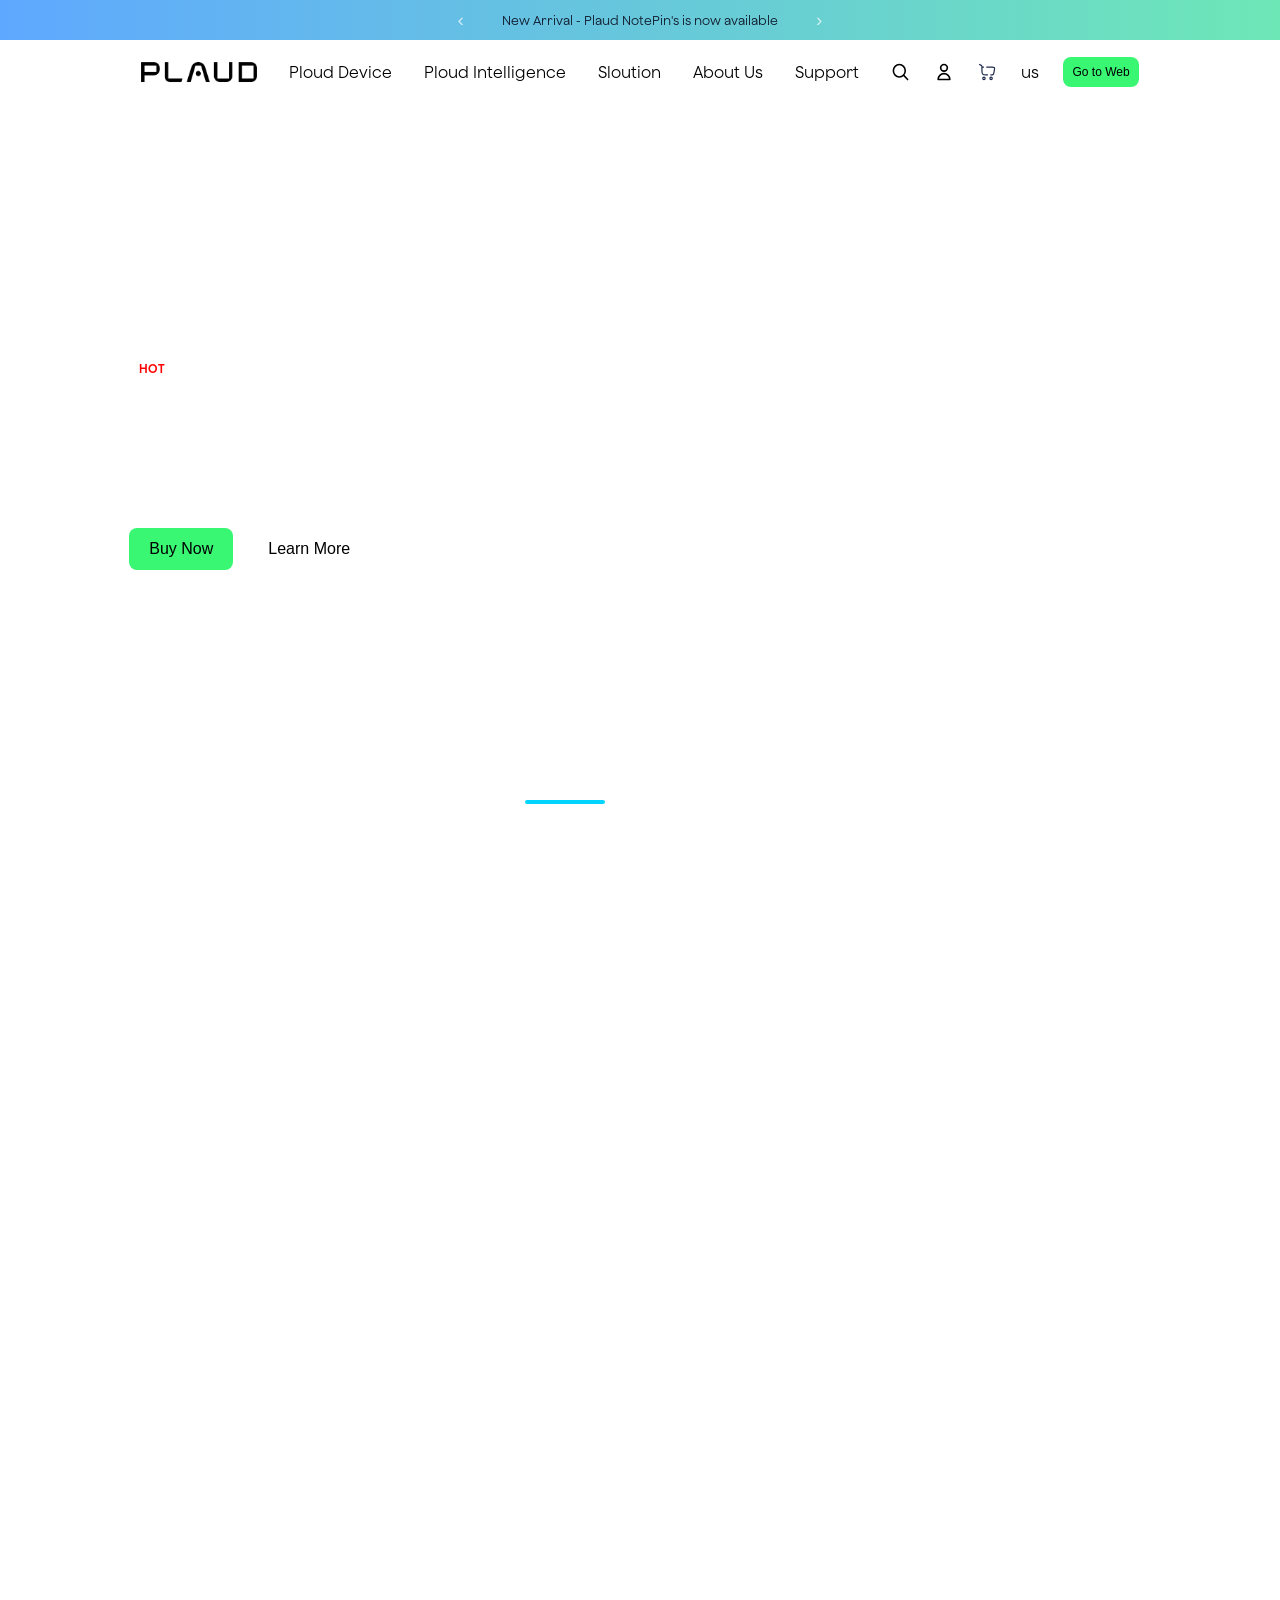
==== commit ce44a8a0: "update" ====
--- a/index.html
+++ b/index.html
@@ -9,6 +9,24 @@
 </head>
 
 <body>
+
+
+
+    <!-- Anouncement  -->
+
+    <div class="announcement">
+
+        <button class="arrow left">‹</button>
+
+        <p class="text">
+            New Arrival - Plaud NotePin's is now available
+        </p>
+
+        <button class="arrow right">›</button>
+
+    </div>
+
+    <!-- Mobile Menu  -->
 
     <div class="mobile-menu" id="mobileMenu">
 
@@ -82,6 +100,9 @@
 
     </div>
 
+
+    <!-- Navbar  -->
+
     <nav>
         <div class="wrapper">
             <div class="logo">
@@ -303,8 +324,6 @@
 
 
     </section>
-
-
 
     <!-- Work -->
 
@@ -650,6 +669,298 @@
         </div>
 
     </section>
+
+
+    <!-- Security  -->
+
+    <section class="security">
+        <div class="container">
+
+            <h1>Enterprise-grade security</h1>
+            <p class="sub">Built with privacy at the core</p>
+
+            <div class="slider">
+
+                <div class="track">
+
+                    <!-- CARD -->
+                    <div class="card">
+                        <img src="/assets/security/img-1.avif" />
+                        <h3>SOC2</h3>
+                        <span>Compliant</span>
+                        <p>Global privacy management standard. Ensures personal data is handled responsibly,
+                            transparently, and in alignment with GDPR.</p>
+                    </div>
+
+                    <div class="card">
+                        <img src="/assets/security/img-2.avif" />
+                        <h3>HIPAA</h3>
+                        <span>Compliant</span>
+                        <p>Healthcare-grade safeguards protect medical and personal information with strict compliance
+                            to industry standards.</p>
+                    </div>
+
+                    <div class="card">
+                        <img src="/assets/security/img-3.avif" />
+                        <h3>EN 18031</h3>
+                        <span>Compliant</span>
+                        <p>Global privacy management standard. Ensures personal data is handled responsibly,
+                            transparently, and in alignment with GDPR.</p>
+                    </div>
+
+                    <div class="card">
+                        <img src="/assets/security/img-4.avif" />
+                        <h3>ISO 27001</h3>
+                        <span>Compliant</span>
+                        <p>Rigorous privacy protections that keep your data in line with Europe’s strictest regulations.
+                        </p>
+                    </div>
+                    <div class="card">
+                        <img src="/assets/security/img-5.avif" />
+                        <h3>ISO 27001</h3>
+                        <span>Compliant</span>
+                        <p>Meets European cybersecurity standards for secure wireless communication.</p>
+                    </div>
+
+                </div>
+
+                <!-- CONTROLS -->
+                <div class="controls">
+                    <button class="prev">‹</button>
+
+                    <div class="progress">
+                        <div class="fill"></div>
+                    </div>
+
+                    <button class="next">›</button>
+                </div>
+
+            </div>
+
+            <button class="cta">Learn More</button>
+
+        </div>
+    </section>
+
+
+    <!-- Media  -->
+
+
+    <section class="media">
+        <div class="container">
+
+            <h1>Featured in global media</h1>
+
+            <div class="slider">
+
+                <div class="track">
+
+                    <div class="card c1">
+                        <h3>The Verge</h3>
+                        <p>"The Plaud Note Pro automatically switches between recording calls..."</p>
+                        <a href="#">Learn More</a>
+                    </div>
+
+                    <div class="card c2">
+                        <h3>Forbes</h3>
+                        <p>"The new Plaud Note Pro can capture audio using studio-grade..."</p>
+                        <a href="#">Learn More</a>
+                    </div>
+
+                    <div class="card c3">
+                        <h3>TechCrunch</h3>
+                        <p>"The company said that the Note Pro has four MEMS..."</p>
+                        <a href="#">Learn More</a>
+                    </div>
+
+                    <div class="card c4">
+                        <h3>WIRED</h3>
+                        <p>"This Wearable AI Notetaker will transcribe your meetings..."</p>
+                        <a href="#">Learn More</a>
+                    </div>
+
+                    <div class="card c5">
+                        <h3>Forbes</h3>
+                        <p>"The new Plaud Note Pro can capture audio using studio-grade..."</p>
+                        <a href="#">Learn More</a>
+                    </div>
+
+
+                    <div class="card c6">
+                        <h3>The Verge</h3>
+                        <p>"The Plaud Note Pro automatically switches between recording calls..."</p>
+                        <a href="#">Learn More</a>
+                    </div>
+
+                </div>
+
+                <!-- CONTROLS -->
+                <div class="controls">
+                    <button class="prev">‹</button>
+
+                    <div class="progress">
+                        <div class="fill"></div>
+                    </div>
+
+                    <button class="next">›</button>
+                </div>
+
+            </div>
+
+        </div>
+    </section>
+
+
+    <!-- Summaries  -->
+
+    <section class="mobile-summaries">
+        <div class="container">
+
+            <h1>Enterprise-grade security</h1>
+            <p class="sub">Built with privacy at the core</p>
+
+            <div class="slider">
+
+                <div class="track">
+
+                    <!-- CARD -->
+                    <div class="card">
+                        <img src="assets/summaries/img-1.webp" />
+                        <h3>Multimodal</h3>
+                        <span>Summaries from audio, text & images</span>
+                        <p>Plaud captures spoken words, typed notes, images, and highlights. Plaud
+                            Intelligence, powered by advanced LLMs, unifies them into a complete, organized summary
+                            so what matters most always stands out clearly and in context.</p>
+                    </div>
+
+                    <div class="card">
+                        <img src="/assets/summaries/img-2.webp" />
+                        <h3>Multimodal</h3>
+                        <span>Summaries from audio, text & images</span>
+                        <p>Plaud captures spoken words, typed notes, images, and highlights. Plaud
+                            Intelligence, powered by advanced LLMs, unifies them into a complete, organized summary
+                            so what matters most always stands out clearly and in context.</p>
+                    </div>
+
+                    <div class="card">
+                        <img src="/assets/summaries/img-3.webp" />
+                        <h3>Multimodal</h3>
+                        <span>Summaries from audio, text & images</span>
+                        <p>Plaud captures spoken words, typed notes, images, and highlights. Plaud
+                            Intelligence, powered by advanced LLMs, unifies them into a complete, organized summary
+                            so what matters most always stands out clearly and in context.</p>
+                    </div>
+
+                    <div class="card">
+                        <img src="assets/summaries/img-4.webp" />
+                        <h3>Multimodal</h3>
+                        <span>Summaries from audio, text & images</span>
+                        <p>Plaud captures spoken words, typed notes, images, and highlights. Plaud
+                            Intelligence, powered by advanced LLMs, unifies them into a complete, organized summary
+                            so what matters most always stands out clearly and in context.</p>
+                        </p>
+                    </div>
+
+                </div>
+
+                <!-- CONTROLS -->
+                <div class="controls">
+                    <div class="controller">
+
+                        <button class="prev">‹</button>
+                        <button class="next">›</button>
+                        <button class="pause">||</button>
+                    </div>
+
+
+                    <div class="dots"></div>
+
+                </div>
+
+            </div>
+
+            <button class="cta">Learn More</button>
+
+        </div>
+    </section>
+
+    <section class="summaries">
+
+        <div class="container">
+
+            <h1>Multidimensional Summaries</h1>
+            <p class="sub">One conversation. Infinite perspectives</p>
+
+            <div class="wrapper">
+
+                <!-- LEFT VIDEO -->
+                <div class="left">
+                    <img class="img active" src="/assets/summaries/img-1.webp" autoplay muted loop></img>
+                    <img class="img" src="/assets/summaries/img-2.webp" muted loop></img>
+                    <img class="img" src="/assets/summaries/img-4.webp" muted loop></img>
+                    <img class="img" src="/assets/summaries/img-3.webp" muted loop></img>
+                </div>
+
+                <!-- RIGHT CONTENT -->
+                <div class="right">
+
+                    <div class="item active">
+                        <div class="progress"><span></span></div>
+
+                        <div class="info">
+                            <h4>360° View</h4>
+                            <p class="short">See conversations from a different perspective</p>
+                            <p class="full">No matter your industry, Plaud Intelligence analyzes context, understands
+                                your role, and dynamically generates summaries beyond static templates, giving you
+                                expert-level insights tailored to your work.
+                            </p>
+
+                        </div>
+                    </div>
+
+                    <div class="item">
+                        <div class="progress"><span></span></div>
+                        <div class="info">
+                            <h4>Personalized</h4>
+                            <p class="short">Smart summaries tailored to your role</p>
+                            <p class="full">Generate multiple summaries from one conversation automatically.
+                                Multidimensional summaries deliver role-specific outputs such as action items for sales,
+                                feedback for teams, and strategic overviews for leadership, keeping your team aligned.
+                            </p>
+                        </div>
+                    </div>
+
+                    <div class="item">
+                        <div class="progress"><span></span></div>
+                        <div class="info">
+                            <h4>Multimodal</h4>
+                            <p class="short">Summaries from audio, text & images</p>
+                            <p class="full">Plaud captures spoken words, typed notes, images, and highlights. Plaud
+                                Intelligence, powered by advanced LLMs, unifies them into a complete, organized summary
+                                so what matters most always stands out clearly and in context.</p>
+                        </div>
+                    </div>
+
+                    <div class="item">
+                        <div class="progress"><span></span></div>
+                        <div class="info">
+                            <h4>Templates</h4>
+                            <p class="short">Create new perspectives easily</p>
+                            <p class="full">Plaud captures spoken words, typed notes, images, and highlights. Plaud
+                                Intelligence, powered by advanced LLMs, unifies them into a complete, organized summary
+                                so what matters most always stands out clearly and in context.</p>
+                        </div>
+                    </div>
+
+                </div>
+
+            </div>
+
+        </div>
+    </section>
+
+
+    <!-- Footer  -->
 
     <footer>
 
--- a/style.css
+++ b/style.css
@@ -49,6 +49,32 @@
     transform: translateX(-50%);
   }
 }
+.announcement {
+  width: 100%;
+  height: 40px;
+  background: linear-gradient(90deg, #5fa8ff, #6ee7b7);
+  display: flex;
+  align-items: center;
+  justify-content: center;
+  gap: 1rem;
+}
+.announcement .text {
+  font-size: 0.8rem;
+  color: #0f172a;
+  font-weight: 300;
+  text-align: center;
+  width: 20rem;
+}
+.announcement .arrow {
+  border: none;
+  background: none;
+  font-size: 1.2rem;
+  cursor: pointer;
+  color: #ffffff;
+  opacity: 0.7;
+  transition: 0.2s;
+}
+
 /* 
 =======================================
 MOBILE MENU
@@ -721,6 +747,349 @@
   border: none;
   border-radius: 8px;
   cursor: pointer;
+}
+
+/* 
+=======================================
+SECURITY
+==========================================
+*/
+.security {
+  padding: 5rem 1rem;
+  text-align: center;
+  width: 100%;
+  display: flex;
+  justify-content: center;
+  align-items: center;
+}
+.security .container {
+  width: 100%;
+}
+.security .container h1 {
+  font-size: 2rem;
+  font-weight: 400;
+}
+.security .container .sub {
+  margin-top: 1.5rem;
+  font-size: 1.1rem;
+  font-weight: 300;
+}
+.security .container .slider {
+  margin-top: 3rem;
+  overflow: hidden;
+  position: relative;
+}
+.security .container .slider .track {
+  display: flex;
+  gap: 20px;
+  transition: transform 0.5s ease;
+}
+.security .container .slider .card {
+  flex: 0 0 290px;
+  background: #f5f5f5;
+  border-radius: 16px;
+  padding: 2rem 1.5rem;
+  text-align: center;
+}
+.security .container .slider .card img {
+  width: 5rem;
+  margin-bottom: 1rem;
+}
+.security .container .slider .card h3 {
+  font-size: 1.5rem;
+  font-weight: 400;
+}
+.security .container .slider .card span {
+  font-size: 0.9rem;
+  color: #666;
+}
+.security .container .slider .card p {
+  margin-top: 1.5rem;
+  line-height: 1.4rem;
+  font-size: 0.9rem;
+  color: #555;
+}
+.security .container .slider .controls {
+  margin-top: 2rem;
+  display: flex;
+  align-items: center;
+  justify-content: end;
+  gap: 0.8rem;
+}
+.security .container .slider .controls button {
+  border: none;
+  background: none;
+  font-size: 1.5rem;
+  cursor: pointer;
+  font-weight: lighter;
+}
+.security .container .slider .controls .progress {
+  width: 5rem;
+  height: 4px;
+  background: #ddd;
+  border-radius: 10px;
+  overflow: hidden;
+  margin-top: 3px;
+}
+.security .container .slider .controls .progress .fill {
+  height: 100%;
+  width: 0%;
+  background: #22c55e;
+  transition: width 0.4s ease;
+}
+.security .container .cta {
+  margin-top: 2rem;
+  padding: 0.7rem 2rem;
+  background: #3ecf6e;
+  border: none;
+  border-radius: 8px;
+  cursor: pointer;
+}
+
+/* 
+=======================================
+MEDIA — 
+==========================================
+*/
+.media {
+  padding: 5rem 1rem;
+  text-align: center;
+  width: 100%;
+  display: flex;
+  justify-content: center;
+  align-items: center;
+}
+.media .container {
+  width: 100%;
+}
+.media .container h1 {
+  font-size: 2rem;
+  font-weight: 300;
+}
+.media .container .slider {
+  margin-top: 3rem;
+  overflow: hidden;
+}
+.media .container .slider .track {
+  display: flex;
+  gap: 20px;
+  transition: transform 0.5s ease;
+}
+.media .container .slider .card {
+  flex: 0 0 300px;
+  background: #f5f5f5;
+  border-radius: 16px;
+  padding: 2rem;
+  text-align: left;
+  position: relative;
+}
+.media .container .slider .card::before {
+  content: "";
+  position: absolute;
+  left: 0;
+  top: 0;
+  height: 100%;
+  width: 4px;
+  border-radius: 10px 0 0 10px;
+}
+.media .container .slider .card h3 {
+  font-size: 1.5rem;
+  margin-bottom: 1rem;
+}
+.media .container .slider .card p {
+  font-size: 0.95rem;
+  color: #555;
+  line-height: 1.6;
+}
+.media .container .slider .card a {
+  display: inline-block;
+  margin-top: 1.5rem;
+  color: #22c55e;
+  text-decoration: none;
+  font-size: 0.9rem;
+}
+.media .container .slider .c1::before {
+  background: #00d4ff;
+}
+.media .container .slider .c2::before {
+  background: #a855f7;
+}
+.media .container .slider .c3::before {
+  background: #22c55e;
+}
+.media .container .slider .c4::before {
+  background: #14b8a6;
+}
+.media .container .slider .c5::before {
+  background: #a855f7;
+}
+.media .container .slider .c6::before {
+  background: #22c55e;
+}
+.media .container .slider .controls {
+  margin-top: 2rem;
+  display: flex;
+  align-items: center;
+  justify-content: end;
+  gap: 0.8rem;
+}
+.media .container .slider .controls button {
+  border: none;
+  background: none;
+  font-size: 1.5rem;
+  cursor: pointer;
+  font-weight: lighter;
+}
+.media .container .slider .controls .progress {
+  width: 5rem;
+  height: 4px;
+  background: #ddd;
+  border-radius: 10px;
+  overflow: hidden;
+  margin-top: 5px;
+}
+.media .container .slider .controls .progress .fill {
+  height: 100%;
+  width: 0%;
+  background: #22c55e;
+  transition: width 0.4s ease;
+}
+
+/* 
+=======================================
+SUMMARIES — 
+==========================================
+*/
+.mobile-summaries {
+  padding: 5rem 1rem;
+  text-align: center;
+  width: 100%;
+  display: flex;
+  justify-content: center;
+  align-items: center;
+}
+.mobile-summaries .container {
+  width: 100%;
+}
+.mobile-summaries .container h1 {
+  font-size: 2rem;
+  font-weight: 400;
+}
+.mobile-summaries .container .sub {
+  margin-top: 1.5rem;
+  font-size: 1.1rem;
+  font-weight: 300;
+}
+.mobile-summaries .container .slider {
+  margin-top: 3rem;
+  overflow: hidden;
+  position: relative;
+}
+.mobile-summaries .container .slider .track {
+  display: flex;
+  gap: 20px;
+  transition: transform 0.5s ease;
+}
+.mobile-summaries .container .slider .card {
+  flex: 0 0 100%;
+  border-radius: 16px;
+  text-align: start;
+}
+.mobile-summaries .container .slider .card img {
+  width: 100%;
+  height: 15rem;
+  border-radius: 1rem;
+  margin-bottom: 1rem;
+}
+.mobile-summaries .container .slider .card h3 {
+  font-size: 1.5rem;
+  font-weight: 400;
+}
+.mobile-summaries .container .slider .card span {
+  font-size: 0.9rem;
+  color: #666;
+}
+.mobile-summaries .container .slider .card p {
+  margin-top: 1.5rem;
+  line-height: 1.4rem;
+  font-size: 0.9rem;
+  color: #555;
+}
+.mobile-summaries .container .slider .controls {
+  display: flex;
+  justify-content: space-between;
+  align-items: center;
+  gap: 0.8rem;
+}
+.mobile-summaries .container .slider .controls .controller {
+  display: flex;
+  gap: 1rem;
+  align-items: center;
+}
+.mobile-summaries .container .slider .controls button {
+  background: #22c55e;
+  display: flex;
+  justify-content: center;
+  align-items: center;
+  border: none;
+  height: 2rem;
+  width: 2rem;
+  border-radius: 8px;
+  color: #000;
+  font-size: 1.2rem;
+}
+.mobile-summaries .container .slider .controls .dots {
+  display: flex;
+  align-items: center;
+  gap: 6px;
+}
+.mobile-summaries .container .slider .controls .dots span {
+  width: 6px;
+  height: 6px;
+  background: #999;
+  border-radius: 50%;
+  transition: all 0.3s ease;
+  position: relative;
+  overflow: hidden;
+}
+.mobile-summaries .container .slider .controls .dots span.active {
+  width: 10rem;
+  height: 4px;
+  border-radius: 10px;
+  background: #ddd;
+}
+.mobile-summaries .container .slider .controls .dots span.active .progress {
+  position: absolute;
+  left: 0;
+  top: 0;
+  height: 100%;
+  width: 0%;
+  background: #22c55e;
+}
+.mobile-summaries .container .slider .controls .progress {
+  flex: 1;
+  height: 4px;
+  background: #ddd;
+  border-radius: 10px;
+  overflow: hidden;
+}
+.mobile-summaries .container .slider .controls .progress .fill {
+  height: 100%;
+  width: 0%;
+  background: #22c55e;
+  transition: none;
+}
+.mobile-summaries .container .cta {
+  margin-top: 2rem;
+  padding: 0.7rem 2rem;
+  background: #3ecf6e;
+  border: none;
+  border-radius: 8px;
+  cursor: pointer;
+}
+
+.summaries {
+  display: none;
 }
 
 /* 
@@ -1542,6 +1911,208 @@
   .intelligence .container .grid .card-5 {
     grid-area: e;
   }
+  /* SECURITY */
+  .security {
+    padding: 5rem 1rem;
+    text-align: center;
+    width: 100%;
+    display: flex;
+    justify-content: center;
+    align-items: center;
+  }
+  .security .container {
+    width: 80%;
+  }
+  .security .container h1 {
+    font-size: 2.5rem;
+    font-weight: 300;
+  }
+  .security .container .sub {
+    margin-top: 1.5rem;
+    font-size: 1.2rem;
+    color: #666;
+  }
+  .security .container .slider {
+    margin-top: 3rem;
+    overflow: hidden;
+    position: relative;
+  }
+  .security .container .slider .track {
+    display: flex;
+    gap: 20px;
+    transition: transform 0.5s ease;
+  }
+  .security .container .slider .card {
+    flex: 0 0 280px;
+    background: #f5f5f5;
+    border-radius: 16px;
+    padding: 2rem 1.5rem;
+    text-align: center;
+  }
+  .security .container .slider .card img {
+    width: 9rem;
+    margin-bottom: 1rem;
+  }
+  .security .container .slider .card h3 {
+    font-size: 1.5rem;
+    font-weight: 400;
+  }
+  .security .container .slider .card span {
+    font-size: 0.9rem;
+    color: #666;
+  }
+  .security .container .slider .card p {
+    margin-top: 1rem;
+    font-size: 0.9rem;
+    color: #555;
+  }
+  .security .container .slider .controls {
+    margin-top: 2rem;
+    display: flex;
+    align-items: center;
+    gap: 1rem;
+  }
+  .security .container .slider .controls button {
+    border: none;
+    background: none;
+    font-size: 1.5rem;
+    cursor: pointer;
+  }
+  .security .container .slider .controls .progress {
+    width: 10rem;
+    height: 4px;
+    background: #ddd;
+    border-radius: 10px;
+    overflow: hidden;
+  }
+  .security .container .slider .controls .progress .fill {
+    height: 100%;
+    width: 0%;
+    background: #22c55e;
+    transition: width 0.4s ease;
+  }
+  .security .container .cta {
+    margin-top: 2rem;
+    padding: 0.7rem 2rem;
+    background: #22c55e;
+    border: none;
+    border-radius: 8px;
+    cursor: pointer;
+  }
+  /* SUMMARIES */
+  .mobile-summaries {
+    display: none;
+  }
+  .summaries {
+    padding: 5rem 1rem;
+    width: 100%;
+    display: flex;
+    justify-content: center;
+    align-items: center;
+  }
+  .summaries .container {
+    width: 90%;
+    display: flex;
+    align-items: center;
+    flex-direction: column;
+    min-height: 30rem;
+  }
+  .summaries .container h1 {
+    font-size: 2.5rem;
+    font-weight: 300;
+  }
+  .summaries .container .sub {
+    font-size: 1.2rem;
+    font-weight: 300;
+    margin-top: 2rem;
+  }
+  .summaries .container .wrapper {
+    display: flex;
+    align-items: center;
+    gap: 3rem;
+    margin-top: 4rem;
+  }
+  .summaries .container .wrapper .left {
+    flex: 1;
+  }
+  .summaries .container .wrapper .left .img {
+    display: none;
+    width: 100%;
+    height: 25rem;
+    border-radius: 16px;
+  }
+  .summaries .container .wrapper .left .img.active {
+    display: block;
+  }
+  .summaries .container .wrapper .right {
+    flex: 1;
+    display: flex;
+    flex-direction: column;
+    gap: 2rem;
+  }
+  .summaries .container .wrapper .right .item {
+    display: flex;
+    gap: 1rem;
+    align-items: stretch;
+    opacity: 0.4;
+    transition: 0.3s;
+  }
+  .summaries .container .wrapper .right .item .progress {
+    width: 4px;
+    background: #ddd;
+    position: relative;
+    align-self: stretch;
+  }
+  .summaries .container .wrapper .right .item .progress span {
+    position: absolute;
+    top: 0;
+    left: 0;
+    width: 100%;
+    height: 0%;
+    background: #22c55e;
+  }
+  .summaries .container .wrapper .right .item .info {
+    display: flex;
+    gap: 0.2rem;
+    flex-direction: column;
+  }
+  .summaries .container .wrapper .right .item h4 {
+    font-size: 1rem;
+    color: #3b82f6;
+  }
+  .summaries .container .wrapper .right .item .short {
+    font-size: 1.5rem;
+    font-weight: 300;
+  }
+  .summaries .container .wrapper .right .item .full {
+    margin-top: 1rem;
+    line-height: 1.4rem;
+    font-size: 1rem;
+    color: #555;
+    display: none;
+  }
+  .summaries .container .wrapper .right .item.active {
+    opacity: 1;
+  }
+  .summaries .container .wrapper .right .item.active .full {
+    display: block;
+  }
+  .summaries .container .controls {
+    display: none;
+  }
+  /* MEDIA */
+  .media .container {
+    width: 80%;
+  }
+  .media .container h1 {
+    font-size: 2.5rem;
+  }
+  .media .container .slider {
+    margin-top: 4rem;
+  }
+  .media .container .slider .controls .progress {
+    width: 10rem;
+  }
   /* ─────────────────────────────────────
      FOOTER
   ───────────────────────────────────── */
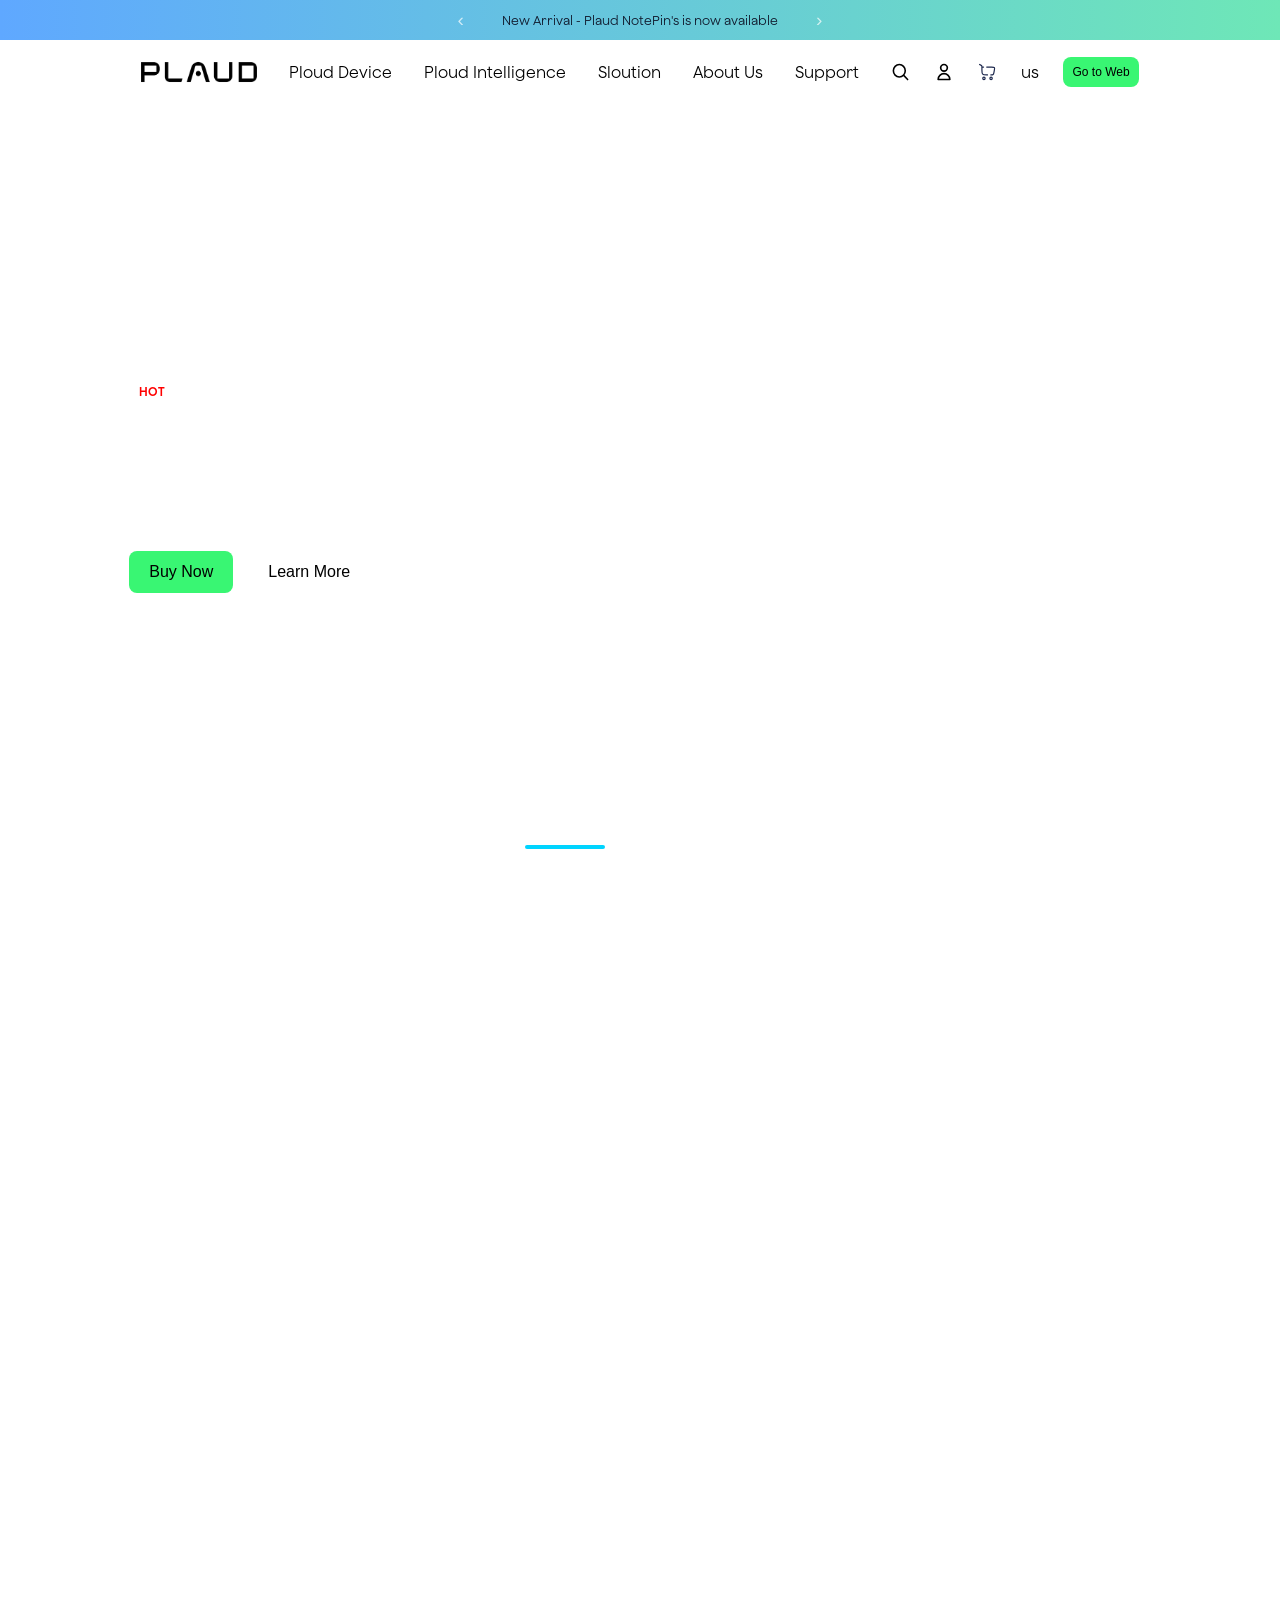
==== commit b7a35218: "update" ====
--- a/index.html
+++ b/index.html
@@ -480,6 +480,7 @@
                             </div>
                         </div>
                     </div>
+
                     <div class="card">
                         <span class="label">Clinicians</span>
                         <button class="expand">+</button>
@@ -527,6 +528,194 @@
                             </div>
                         </div>
                     </div>
+                    <div class="card">
+                        <span class="label">Clinicians</span>
+                        <button class="expand">+</button>
+
+                        <img src="https://images.unsplash.com/photo-1582750433449-648ed127bb54?w=900">
+
+                        <div class="info">Patient care first</div>
+
+                        <div class="expanded">
+                            <button class="close">×</button>
+
+                            <div class="expand-info">
+                                <h3>Strategic focus first</h3>
+                                <p>Make more decisions, spend less time on admin.</p>
+                            </div>
+
+                            <div class="expand-info-2">
+                                <div class="user-info">
+                                    <img src="https://images.unsplash.com/photo-1534528741775-53994a69daeb?w=900&auto=format&fit=crop&q=60&ixlib=rb-4.1.0&ixid=M3wxMjA3fDB8MHxzZWFyY2h8N3x8bW9kZWx8ZW58MHx8MHx8fDA%3D"
+                                        alt="">
+
+                                    <div class="name">
+
+                                        <h1>Sarah</h1>
+                                        <p>Member Spotlight</p>
+                                    </div>
+                                </div>
+
+                                <div class="para">
+                                    <p>Documentation is more faster, and i'm more present and patients.</p>
+                                </div>
+
+                                <div class="bottom">
+                                    <div class="part-1">
+                                        <p>Time Saved</p>
+                                        <p>10.5 hr</p>
+                                        <p>svaed/mo</p>
+                                    </div>
+                                    <div class="part-2">
+                                        <p>Time Saved</p>
+                                        <p>10.5 hr</p>
+                                        <p>svaed/mo</p>
+                                    </div>
+                                </div>
+                            </div>
+                        </div>
+                    </div>
+                    <div class="card">
+                        <span class="label">Clinicians</span>
+                        <button class="expand">+</button>
+
+                        <img src="https://images.unsplash.com/photo-1582750433449-648ed127bb54?w=900">
+
+                        <div class="info">Patient care first</div>
+
+                        <div class="expanded">
+                            <button class="close">×</button>
+
+                            <div class="expand-info">
+                                <h3>Strategic focus first</h3>
+                                <p>Make more decisions, spend less time on admin.</p>
+                            </div>
+
+                            <div class="expand-info-2">
+                                <div class="user-info">
+                                    <img src="https://images.unsplash.com/photo-1534528741775-53994a69daeb?w=900&auto=format&fit=crop&q=60&ixlib=rb-4.1.0&ixid=M3wxMjA3fDB8MHxzZWFyY2h8N3x8bW9kZWx8ZW58MHx8MHx8fDA%3D"
+                                        alt="">
+
+                                    <div class="name">
+
+                                        <h1>Sarah</h1>
+                                        <p>Member Spotlight</p>
+                                    </div>
+                                </div>
+
+                                <div class="para">
+                                    <p>Documentation is more faster, and i'm more present and patients.</p>
+                                </div>
+
+                                <div class="bottom">
+                                    <div class="part-1">
+                                        <p>Time Saved</p>
+                                        <p>10.5 hr</p>
+                                        <p>svaed/mo</p>
+                                    </div>
+                                    <div class="part-2">
+                                        <p>Time Saved</p>
+                                        <p>10.5 hr</p>
+                                        <p>svaed/mo</p>
+                                    </div>
+                                </div>
+                            </div>
+                        </div>
+                    </div>
+                    <div class="card">
+                        <span class="label">Clinicians</span>
+                        <button class="expand">+</button>
+
+                        <img src="https://images.unsplash.com/photo-1582750433449-648ed127bb54?w=900">
+
+                        <div class="info">Patient care first</div>
+
+                        <div class="expanded">
+                            <button class="close">×</button>
+
+                            <div class="expand-info">
+                                <h3>Strategic focus first</h3>
+                                <p>Make more decisions, spend less time on admin.</p>
+                            </div>
+
+                            <div class="expand-info-2">
+                                <div class="user-info">
+                                    <img src="https://images.unsplash.com/photo-1534528741775-53994a69daeb?w=900&auto=format&fit=crop&q=60&ixlib=rb-4.1.0&ixid=M3wxMjA3fDB8MHxzZWFyY2h8N3x8bW9kZWx8ZW58MHx8MHx8fDA%3D"
+                                        alt="">
+
+                                    <div class="name">
+
+                                        <h1>Sarah</h1>
+                                        <p>Member Spotlight</p>
+                                    </div>
+                                </div>
+
+                                <div class="para">
+                                    <p>Documentation is more faster, and i'm more present and patients.</p>
+                                </div>
+
+                                <div class="bottom">
+                                    <div class="part-1">
+                                        <p>Time Saved</p>
+                                        <p>10.5 hr</p>
+                                        <p>svaed/mo</p>
+                                    </div>
+                                    <div class="part-2">
+                                        <p>Time Saved</p>
+                                        <p>10.5 hr</p>
+                                        <p>svaed/mo</p>
+                                    </div>
+                                </div>
+                            </div>
+                        </div>
+                    </div>
+                    <div class="card">
+                        <span class="label">Clinicians</span>
+                        <button class="expand">+</button>
+
+                        <img src="https://images.unsplash.com/photo-1582750433449-648ed127bb54?w=900">
+
+                        <div class="info">Patient care first</div>
+
+                        <div class="expanded">
+                            <button class="close">×</button>
+
+                            <div class="expand-info">
+                                <h3>Strategic focus first</h3>
+                                <p>Make more decisions, spend less time on admin.</p>
+                            </div>
+
+                            <div class="expand-info-2">
+                                <div class="user-info">
+                                    <img src="https://images.unsplash.com/photo-1534528741775-53994a69daeb?w=900&auto=format&fit=crop&q=60&ixlib=rb-4.1.0&ixid=M3wxMjA3fDB8MHxzZWFyY2h8N3x8bW9kZWx8ZW58MHx8MHx8fDA%3D"
+                                        alt="">
+
+                                    <div class="name">
+
+                                        <h1>Sarah</h1>
+                                        <p>Member Spotlight</p>
+                                    </div>
+                                </div>
+
+                                <div class="para">
+                                    <p>Documentation is more faster, and i'm more present and patients.</p>
+                                </div>
+
+                                <div class="bottom">
+                                    <div class="part-1">
+                                        <p>Time Saved</p>
+                                        <p>10.5 hr</p>
+                                        <p>svaed/mo</p>
+                                    </div>
+                                    <div class="part-2">
+                                        <p>Time Saved</p>
+                                        <p>10.5 hr</p>
+                                        <p>svaed/mo</p>
+                                    </div>
+                                </div>
+                            </div>
+                        </div>
+                    </div>
 
                 </div>
 
@@ -684,6 +873,14 @@
                 <div class="track">
 
                     <!-- CARD -->
+
+                    <div class="card">
+                        <img src="/assets/security/img-3.avif" />
+                        <h3>EN 18031</h3>
+                        <span>Compliant</span>
+                        <p>Global privacy management standard. Ensures personal data is handled responsibly,
+                            transparently, and in alignment with GDPR.</p>
+                    </div>
                     <div class="card">
                         <img src="/assets/security/img-1.avif" />
                         <h3>SOC2</h3>
@@ -722,6 +919,14 @@
                         <p>Meets European cybersecurity standards for secure wireless communication.</p>
                     </div>
 
+                    <div class="card">
+                        <img src="/assets/security/img-3.avif" />
+                        <h3>EN 18031</h3>
+                        <span>Compliant</span>
+                        <p>Global privacy management standard. Ensures personal data is handled responsibly,
+                            transparently, and in alignment with GDPR.</p>
+                    </div>
+
                 </div>
 
                 <!-- CONTROLS -->
@@ -756,38 +961,38 @@
                 <div class="track">
 
                     <div class="card c1">
-                        <h3>The Verge</h3>
+                        <img src="/assets/summaries/verge.avif" alt="">
                         <p>"The Plaud Note Pro automatically switches between recording calls..."</p>
                         <a href="#">Learn More</a>
                     </div>
 
                     <div class="card c2">
-                        <h3>Forbes</h3>
+                        <img src="/assets/summaries/verge.avif" alt="">
                         <p>"The new Plaud Note Pro can capture audio using studio-grade..."</p>
                         <a href="#">Learn More</a>
                     </div>
 
                     <div class="card c3">
-                        <h3>TechCrunch</h3>
+                        <img src="/assets/summaries/verge.avif" alt="">
                         <p>"The company said that the Note Pro has four MEMS..."</p>
                         <a href="#">Learn More</a>
                     </div>
 
                     <div class="card c4">
-                        <h3>WIRED</h3>
+                        <img src="/assets/summaries/verge.avif" alt="">
                         <p>"This Wearable AI Notetaker will transcribe your meetings..."</p>
                         <a href="#">Learn More</a>
                     </div>
 
                     <div class="card c5">
-                        <h3>Forbes</h3>
+                        <img src="/assets/summaries/verge.avif" alt="">
                         <p>"The new Plaud Note Pro can capture audio using studio-grade..."</p>
                         <a href="#">Learn More</a>
                     </div>
 
 
                     <div class="card c6">
-                        <h3>The Verge</h3>
+                        <img src="/assets/summaries/verge.avif" alt="">
                         <p>"The Plaud Note Pro automatically switches between recording calls..."</p>
                         <a href="#">Learn More</a>
                     </div>
--- a/style.css
+++ b/style.css
@@ -303,7 +303,7 @@
 }
 .hero .container {
   position: relative;
-  height: 80vh;
+  height: 70vh;
   overflow: hidden;
   border-radius: 10px;
 }
@@ -473,7 +473,7 @@
   display: flex;
   gap: 20px;
   transition: transform 0.5s ease;
-  margin-left: 1rem;
+  padding-left: 1rem;
 }
 .work .container .slider .track .card {
   flex: 0 0 300px;
@@ -531,8 +531,8 @@
   right: 15px;
   background: #fff;
   border: none;
-  width: 30px;
-  height: 30px;
+  width: 35px;
+  height: 35px;
   border-radius: 6px;
   cursor: pointer;
 }
@@ -872,7 +872,7 @@
 }
 .media .container .slider .track {
   display: flex;
-  gap: 20px;
+  gap: 15px;
   transition: transform 0.5s ease;
 }
 .media .container .slider .card {
@@ -892,8 +892,8 @@
   width: 4px;
   border-radius: 10px 0 0 10px;
 }
-.media .container .slider .card h3 {
-  font-size: 1.5rem;
+.media .container .slider .card img {
+  width: 10rem;
   margin-bottom: 1rem;
 }
 .media .container .slider .card p {
@@ -903,7 +903,7 @@
 }
 .media .container .slider .card a {
   display: inline-block;
-  margin-top: 1.5rem;
+  margin-top: 3rem;
   color: #22c55e;
   text-decoration: none;
   font-size: 0.9rem;
@@ -1053,7 +1053,7 @@
   overflow: hidden;
 }
 .mobile-summaries .container .slider .controls .dots span.active {
-  width: 10rem;
+  width: 8rem;
   height: 4px;
   border-radius: 10px;
   background: #ddd;
@@ -1065,19 +1065,6 @@
   height: 100%;
   width: 0%;
   background: #22c55e;
-}
-.mobile-summaries .container .slider .controls .progress {
-  flex: 1;
-  height: 4px;
-  background: #ddd;
-  border-radius: 10px;
-  overflow: hidden;
-}
-.mobile-summaries .container .slider .controls .progress .fill {
-  height: 100%;
-  width: 0%;
-  background: #22c55e;
-  transition: none;
 }
 .mobile-summaries .container .cta {
   margin-top: 2rem;
@@ -1563,6 +1550,9 @@
   .hero {
     padding: 0 2rem 0 2rem;
   }
+  .hero .container {
+    height: 85vh;
+  }
   .hero .container .slider .slide {
     align-items: center;
   }
@@ -1630,10 +1620,10 @@
     display: flex;
     gap: 20px;
     transition: transform 0.5s ease;
-    margin-left: 10rem;
+    padding-left: 7rem;
   }
   .work .container .slider .track .card {
-    flex: 0 0 480px;
+    flex: 0 0 400px;
     height: 480px;
     position: relative;
     border-radius: 20px;
@@ -1688,8 +1678,8 @@
     right: 15px;
     background: #fff;
     border: none;
-    width: 30px;
-    height: 30px;
+    width: 35px;
+    height: 35px;
     border-radius: 6px;
     cursor: pointer;
   }
@@ -1760,7 +1750,7 @@
     text-align: start;
   }
   .work .container .slider .track .card.active {
-    flex: 0 0 780px;
+    flex: 0 0 700px;
     height: 480px;
   }
   .work .container .slider .track .card.active .info {
@@ -1939,7 +1929,7 @@
   }
   .security .container .slider .track {
     display: flex;
-    gap: 20px;
+    gap: 10px;
     transition: transform 0.5s ease;
   }
   .security .container .slider .card {
@@ -2056,9 +2046,11 @@
     align-items: stretch;
     opacity: 0.4;
     transition: 0.3s;
+    cursor: pointer;
   }
   .summaries .container .wrapper .right .item .progress {
-    width: 4px;
+    width: 2px;
+    flex-shrink: 0;
     background: #ddd;
     position: relative;
     align-self: stretch;
